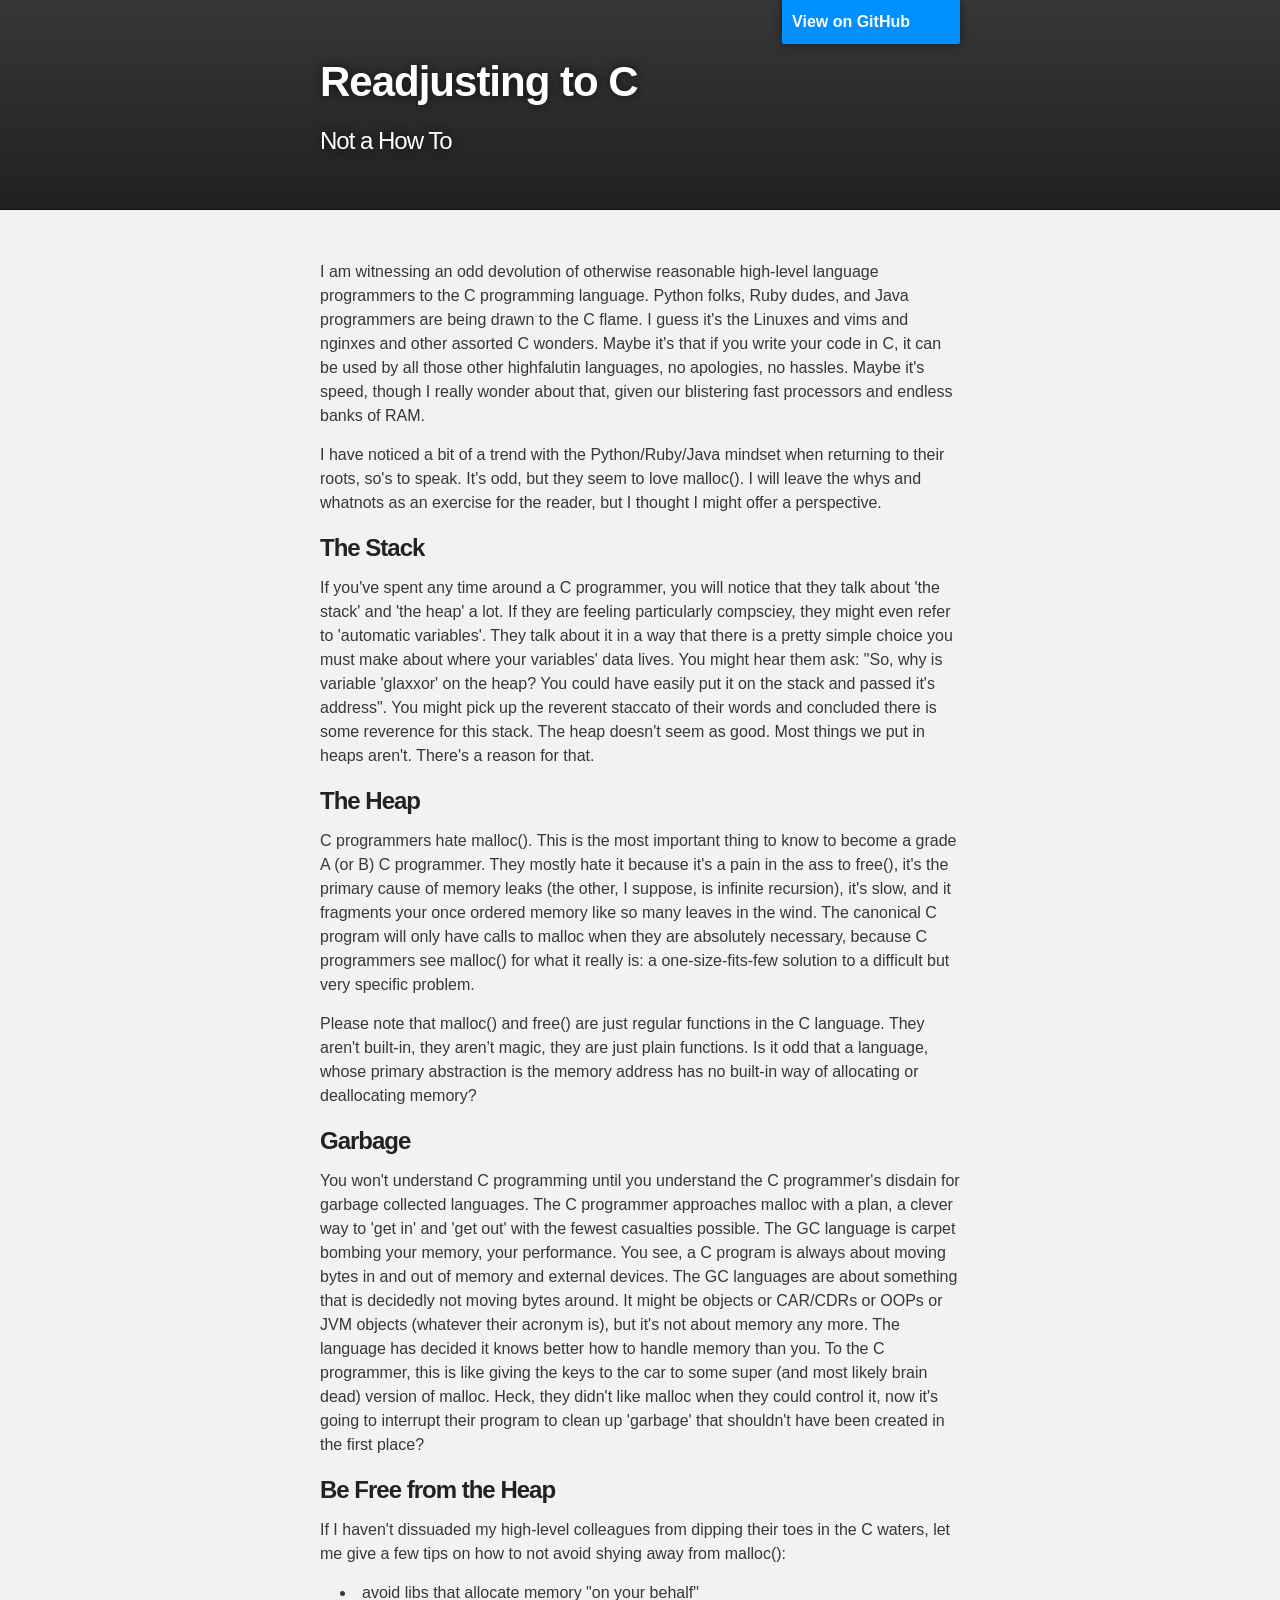
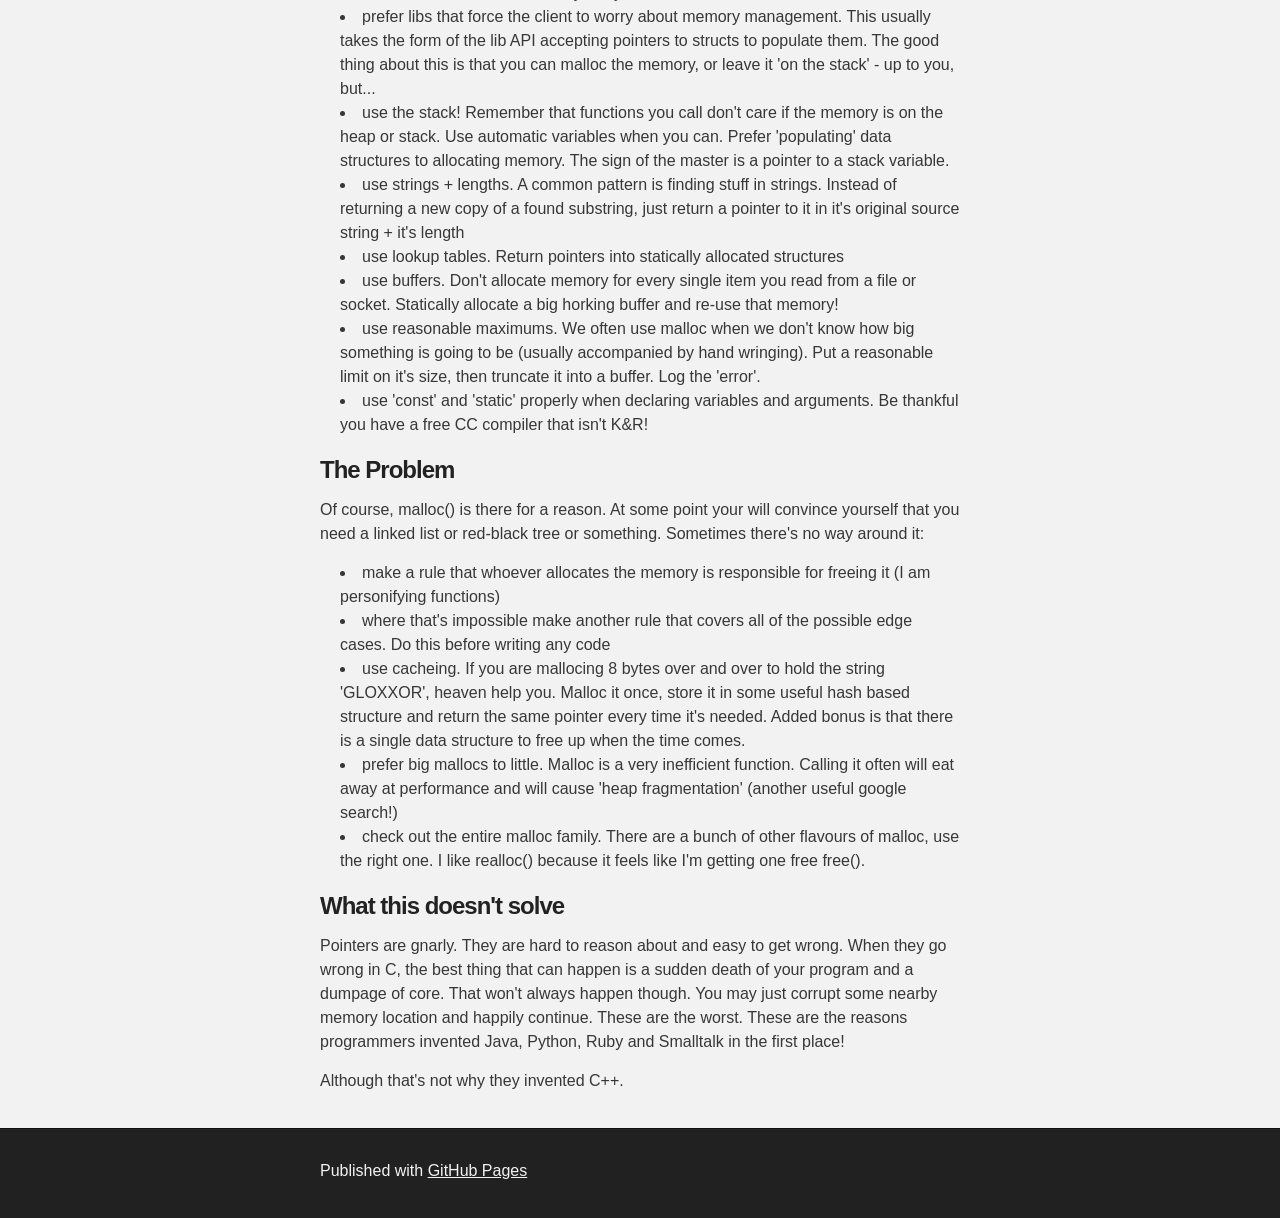
==== index.html @ c66a1465 "Replace master branch with page content via GitHub" ====
<!DOCTYPE html>
<html>

  <head>
    <meta charset='utf-8' />
    <meta http-equiv="X-UA-Compatible" content="chrome=1" />
    <meta name="description" content="Readjusting to C : Not a How To" />

    <link rel="stylesheet" type="text/css" media="screen" href="stylesheets/stylesheet.css">

    <title>Readjusting to C</title>
  </head>

  <body>

    <!-- HEADER -->
    <div id="header_wrap" class="outer">
        <header class="inner">
          <a id="forkme_banner" href="https://github.com/tspurway">View on GitHub</a>

          <h1 id="project_title">Readjusting to C</h1>
          <h2 id="project_tagline">Not a How To</h2>

        </header>
    </div>

    <!-- MAIN CONTENT -->
    <div id="main_content_wrap" class="outer">
      <section id="main_content" class="inner">
        <p>I am witnessing an odd devolution of otherwise reasonable high-level language programmers to the C programming language.  Python folks, Ruby dudes, and Java programmers are being drawn to the C flame.  I guess it's the Linuxes and vims and nginxes and other assorted C wonders.  Maybe it's that if you write your code in C, it can be used by all those other highfalutin languages, no apologies, no hassles. Maybe it's speed, though I really wonder about that, given our blistering fast processors and endless banks of RAM.</p>

<p>I have noticed a bit of a trend with the Python/Ruby/Java mindset when returning to their roots, so's to speak.  It's odd, but they seem to love malloc().  I will leave the whys and whatnots as an exercise for the reader, but I thought I might offer a perspective.</p>

<h3>
<a name="the-stack" class="anchor" href="#the-stack"><span class="octicon octicon-link"></span></a>The Stack</h3>

<p>If you've spent any time around a C programmer, you will notice that they talk about 'the stack' and 'the heap' a lot.  If they are feeling particularly compsciey, they might even refer to 'automatic variables'.  They talk about it in a way that there is a pretty simple choice you must make about where your variables' data lives.  You might hear them ask: "So, why is variable 'glaxxor' on the heap?  You could have easily put it on the stack and passed it's address".  You might pick up the reverent staccato of their words and concluded there is some reverence for this stack.  The heap doesn't seem as good.  Most things we put in heaps aren't.  There's a reason for that.</p>

<h3>
<a name="the-heap" class="anchor" href="#the-heap"><span class="octicon octicon-link"></span></a>The Heap</h3>

<p>C programmers hate malloc().  This is the most important thing to know to become a grade A (or B) C programmer.  They mostly hate it because it's a pain in the ass to free(), it's the primary cause of memory leaks (the other, I suppose, is infinite recursion), it's slow, and it fragments your once ordered memory like so many leaves in the wind.  The canonical C program will only have calls to malloc when they are absolutely necessary, because C programmers see malloc() for what it really is: a one-size-fits-few solution to a difficult but very specific problem.</p>

<p>Please note that malloc() and free() are just regular functions in the C language.  They aren't built-in, they aren't magic, they are just plain functions.  Is it odd that a language, whose primary abstraction is the memory address has no built-in way of allocating or deallocating memory? </p>

<h3>
<a name="garbage" class="anchor" href="#garbage"><span class="octicon octicon-link"></span></a>Garbage</h3>

<p>You won't understand C programming until you understand the C programmer's disdain for garbage collected languages.  The C programmer approaches malloc with a plan, a clever way to 'get in' and 'get out' with the fewest casualties possible.  The GC language is carpet bombing your memory, your performance.  You see, a C program is always about moving bytes in and out of memory and external devices.  The GC languages are about something that is decidedly not moving bytes around.  It might be objects or CAR/CDRs or OOPs or JVM objects (whatever their acronym is), but it's not about memory any more.  The language has decided it knows better how to handle memory than you.  To the C programmer, this is like giving the keys to the car to some super (and most likely brain dead) version of malloc.  Heck, they didn't like malloc when they could control it, now it's going to interrupt their program to clean up 'garbage' that shouldn't have been created in the first place?</p>

<h3>
<a name="be-free-from-the-heap" class="anchor" href="#be-free-from-the-heap"><span class="octicon octicon-link"></span></a>Be Free from the Heap</h3>

<p>If I haven't dissuaded my high-level colleagues from dipping their toes in the C waters, let me give a few tips on how to not avoid shying away from malloc():</p>

<ul>
<li>avoid libs that allocate memory "on your behalf"</li>
<li>prefer libs that force the client to worry about memory management.  This usually takes the form of the lib API accepting pointers to structs to populate them.  The good thing about this is that you can malloc the memory, or leave it 'on the stack' - up to you, but... </li>
<li>use the stack!  Remember that functions you call don't care if the memory is on the heap or stack.  Use automatic variables when you can.  Prefer 'populating' data structures to allocating memory.  The sign of the master is a pointer to a stack variable.</li>
<li>use strings + lengths.  A common pattern is finding stuff in strings.  Instead of returning a new copy of a found substring, just return a pointer to it in it's original source string + it's length</li>
<li>use lookup tables.  Return pointers into statically allocated structures</li>
<li>use buffers.  Don't allocate memory for every single item you read from a file or socket.  Statically allocate a big horking buffer and re-use that memory!</li>
<li>use reasonable maximums.  We often use malloc when we don't know how big something is going to be (usually accompanied by hand wringing).  Put a reasonable limit on it's size, then truncate it into a buffer.  Log the 'error'.</li>
<li>use 'const' and 'static' properly when declaring variables and arguments.  Be thankful you have a free CC compiler that isn't K&amp;R!</li>
</ul><h3>
<a name="the-problem" class="anchor" href="#the-problem"><span class="octicon octicon-link"></span></a>The Problem</h3>

<p>Of course, malloc() is there for a reason.  At some point your will convince yourself that you need a linked list or red-black tree or something.  Sometimes there's no way around it:</p>

<ul>
<li>make a rule that whoever allocates the memory is responsible for freeing it (I am personifying functions)</li>
<li>where that's impossible make another rule that covers all of the possible edge cases.  Do this before writing any code</li>
<li>use cacheing.  If you are mallocing 8 bytes over and over to hold the string 'GLOXXOR', heaven help you.  Malloc it once, store it in some useful hash based structure and return the same pointer every time it's needed.  Added bonus is that there is a single data structure to free up when the time comes.</li>
<li>prefer big mallocs to little.  Malloc is a very inefficient function.  Calling it often will eat away at performance and will cause 'heap fragmentation' (another useful google search!)</li>
<li>check out the entire malloc family.  There are a bunch of other flavours of malloc, use the right one.  I like realloc() because it feels like I'm getting one free free().</li>
</ul><h3>
<a name="what-this-doesnt-solve" class="anchor" href="#what-this-doesnt-solve"><span class="octicon octicon-link"></span></a>What this doesn't solve</h3>

<p>Pointers are gnarly.  They are hard to reason about and easy to get wrong.  When they go wrong in C, the best thing that can happen is a sudden death of your program and a dumpage of core.  That won't always happen though.  You may just corrupt some nearby memory location and happily continue.  These are the worst.  These are the reasons programmers invented Java, Python, Ruby and Smalltalk in the first place!  </p>

<p>Although that's not why they invented C++.</p>
      </section>
    </div>

    <!-- FOOTER  -->
    <div id="footer_wrap" class="outer">
      <footer class="inner">
        <p>Published with <a href="http://pages.github.com">GitHub Pages</a></p>
      </footer>
    </div>

    

  </body>
</html>
---- stylesheets/stylesheet.css ----
/*******************************************************************************
Slate Theme for GitHub Pages
by Jason Costello, @jsncostello
*******************************************************************************/

@import url(pygment_trac.css);

/*******************************************************************************
MeyerWeb Reset
*******************************************************************************/

html, body, div, span, applet, object, iframe,
h1, h2, h3, h4, h5, h6, p, blockquote, pre,
a, abbr, acronym, address, big, cite, code,
del, dfn, em, img, ins, kbd, q, s, samp,
small, strike, strong, sub, sup, tt, var,
b, u, i, center,
dl, dt, dd, ol, ul, li,
fieldset, form, label, legend,
table, caption, tbody, tfoot, thead, tr, th, td,
article, aside, canvas, details, embed,
figure, figcaption, footer, header, hgroup,
menu, nav, output, ruby, section, summary,
time, mark, audio, video {
  margin: 0;
  padding: 0;
  border: 0;
  font: inherit;
  vertical-align: baseline;
}

/* HTML5 display-role reset for older browsers */
article, aside, details, figcaption, figure,
footer, header, hgroup, menu, nav, section {
  display: block;
}

ol, ul {
  list-style: none;
}

blockquote, q {
}

table {
  border-collapse: collapse;
  border-spacing: 0;
}

/*******************************************************************************
Theme Styles
*******************************************************************************/

body {
  box-sizing: border-box;
  color:#373737;
  background: #212121;
  font-size: 16px;
  font-family: 'Myriad Pro', Calibri, Helvetica, Arial, sans-serif;
  line-height: 1.5;
  -webkit-font-smoothing: antialiased;
}

h1, h2, h3, h4, h5, h6 {
  margin: 10px 0;
  font-weight: 700;
  color:#222222;
  font-family: 'Lucida Grande', 'Calibri', Helvetica, Arial, sans-serif;
  letter-spacing: -1px;
}

h1 {
  font-size: 36px;
  font-weight: 700;
}

h2 {
  padding-bottom: 10px;
  font-size: 32px;
  background: url('../images/bg_hr.png') repeat-x bottom;
}

h3 {
  font-size: 24px;
}

h4 {
  font-size: 21px;
}

h5 {
  font-size: 18px;
}

h6 {
  font-size: 16px;
}

p {
  margin: 10px 0 15px 0;
}

footer p {
  color: #f2f2f2;
}

a {
  text-decoration: none;
  color: #007edf;
  text-shadow: none;

  transition: color 0.5s ease;
  transition: text-shadow 0.5s ease;
  -webkit-transition: color 0.5s ease;
  -webkit-transition: text-shadow 0.5s ease;
  -moz-transition: color 0.5s ease;
  -moz-transition: text-shadow 0.5s ease;
  -o-transition: color 0.5s ease;
  -o-transition: text-shadow 0.5s ease;
  -ms-transition: color 0.5s ease;
  -ms-transition: text-shadow 0.5s ease;
}

a:hover, a:focus {text-decoration: underline;}

footer a {
  color: #F2F2F2;
  text-decoration: underline;
}

em {
  font-style: italic;
}

strong {
  font-weight: bold;
}

img {
  position: relative;
  margin: 0 auto;
  max-width: 739px;
  padding: 5px;
  margin: 10px 0 10px 0;
  border: 1px solid #ebebeb;

  box-shadow: 0 0 5px #ebebeb;
  -webkit-box-shadow: 0 0 5px #ebebeb;
  -moz-box-shadow: 0 0 5px #ebebeb;
  -o-box-shadow: 0 0 5px #ebebeb;
  -ms-box-shadow: 0 0 5px #ebebeb;
}

pre, code {
  width: 100%;
  color: #222;
  background-color: #fff;

  font-family: Monaco, "Bitstream Vera Sans Mono", "Lucida Console", Terminal, monospace;
  font-size: 14px;

  border-radius: 2px;
  -moz-border-radius: 2px;
  -webkit-border-radius: 2px;



}

pre {
  width: 100%;
  padding: 10px;
  box-shadow: 0 0 10px rgba(0,0,0,.1);
  overflow: auto;
}

code {
  padding: 3px;
  margin: 0 3px;
  box-shadow: 0 0 10px rgba(0,0,0,.1);
}

pre code {
  display: block;
  box-shadow: none;
}

blockquote {
  color: #666;
  margin-bottom: 20px;
  padding: 0 0 0 20px;
  border-left: 3px solid #bbb;
}

ul, ol, dl {
  margin-bottom: 15px
}

ul li {
  list-style: inside;
  padding-left: 20px;
}

ol li {
  list-style: decimal inside;
  padding-left: 20px;
}

dl dt {
  font-weight: bold;
}

dl dd {
  padding-left: 20px;
  font-style: italic;
}

dl p {
  padding-left: 20px;
  font-style: italic;
}

hr {
  height: 1px;
  margin-bottom: 5px;
  border: none;
  background: url('../images/bg_hr.png') repeat-x center;
}

table {
  border: 1px solid #373737;
  margin-bottom: 20px;
  text-align: left;
 }

th {
  font-family: 'Lucida Grande', 'Helvetica Neue', Helvetica, Arial, sans-serif;
  padding: 10px;
  background: #373737;
  color: #fff;
 }

td {
  padding: 10px;
  border: 1px solid #373737;
 }

form {
  background: #f2f2f2;
  padding: 20px;
}

/*******************************************************************************
Full-Width Styles
*******************************************************************************/

.outer {
  width: 100%;
}

.inner {
  position: relative;
  max-width: 640px;
  padding: 20px 10px;
  margin: 0 auto;
}

#forkme_banner {
  display: block;
  position: absolute;
  top:0;
  right: 10px;
  z-index: 10;
  padding: 10px 50px 10px 10px;
  color: #fff;
  background: url('../images/blacktocat.png') #0090ff no-repeat 95% 50%;
  font-weight: 700;
  box-shadow: 0 0 10px rgba(0,0,0,.5);
  border-bottom-left-radius: 2px;
  border-bottom-right-radius: 2px;
}

#header_wrap {
  background: #212121;
  background: -moz-linear-gradient(top, #373737, #212121);
  background: -webkit-linear-gradient(top, #373737, #212121);
  background: -ms-linear-gradient(top, #373737, #212121);
  background: -o-linear-gradient(top, #373737, #212121);
  background: linear-gradient(top, #373737, #212121);
}

#header_wrap .inner {
  padding: 50px 10px 30px 10px;
}

#project_title {
  margin: 0;
  color: #fff;
  font-size: 42px;
  font-weight: 700;
  text-shadow: #111 0px 0px 10px;
}

#project_tagline {
  color: #fff;
  font-size: 24px;
  font-weight: 300;
  background: none;
  text-shadow: #111 0px 0px 10px;
}

#downloads {
  position: absolute;
  width: 210px;
  z-index: 10;
  bottom: -40px;
  right: 0;
  height: 70px;
  background: url('../images/icon_download.png') no-repeat 0% 90%;
}

.zip_download_link {
  display: block;
  float: right;
  width: 90px;
  height:70px;
  text-indent: -5000px;
  overflow: hidden;
  background: url(../images/sprite_download.png) no-repeat bottom left;
}

.tar_download_link {
  display: block;
  float: right;
  width: 90px;
  height:70px;
  text-indent: -5000px;
  overflow: hidden;
  background: url(../images/sprite_download.png) no-repeat bottom right;
  margin-left: 10px;
}

.zip_download_link:hover {
  background: url(../images/sprite_download.png) no-repeat top left;
}

.tar_download_link:hover {
  background: url(../images/sprite_download.png) no-repeat top right;
}

#main_content_wrap {
  background: #f2f2f2;
  border-top: 1px solid #111;
  border-bottom: 1px solid #111;
}

#main_content {
  padding-top: 40px;
}

#footer_wrap {
  background: #212121;
}



/*******************************************************************************
Small Device Styles
*******************************************************************************/

@media screen and (max-width: 480px) {
  body {
    font-size:14px;
  }

  #downloads {
    display: none;
  }

  .inner {
    min-width: 320px;
    max-width: 480px;
  }

  #project_title {
  font-size: 32px;
  }

  h1 {
    font-size: 28px;
  }

  h2 {
    font-size: 24px;
  }

  h3 {
    font-size: 21px;
  }

  h4 {
    font-size: 18px;
  }

  h5 {
    font-size: 14px;
  }

  h6 {
    font-size: 12px;
  }

  code, pre {
    min-width: 320px;
    max-width: 480px;
    font-size: 11px;
  }

}
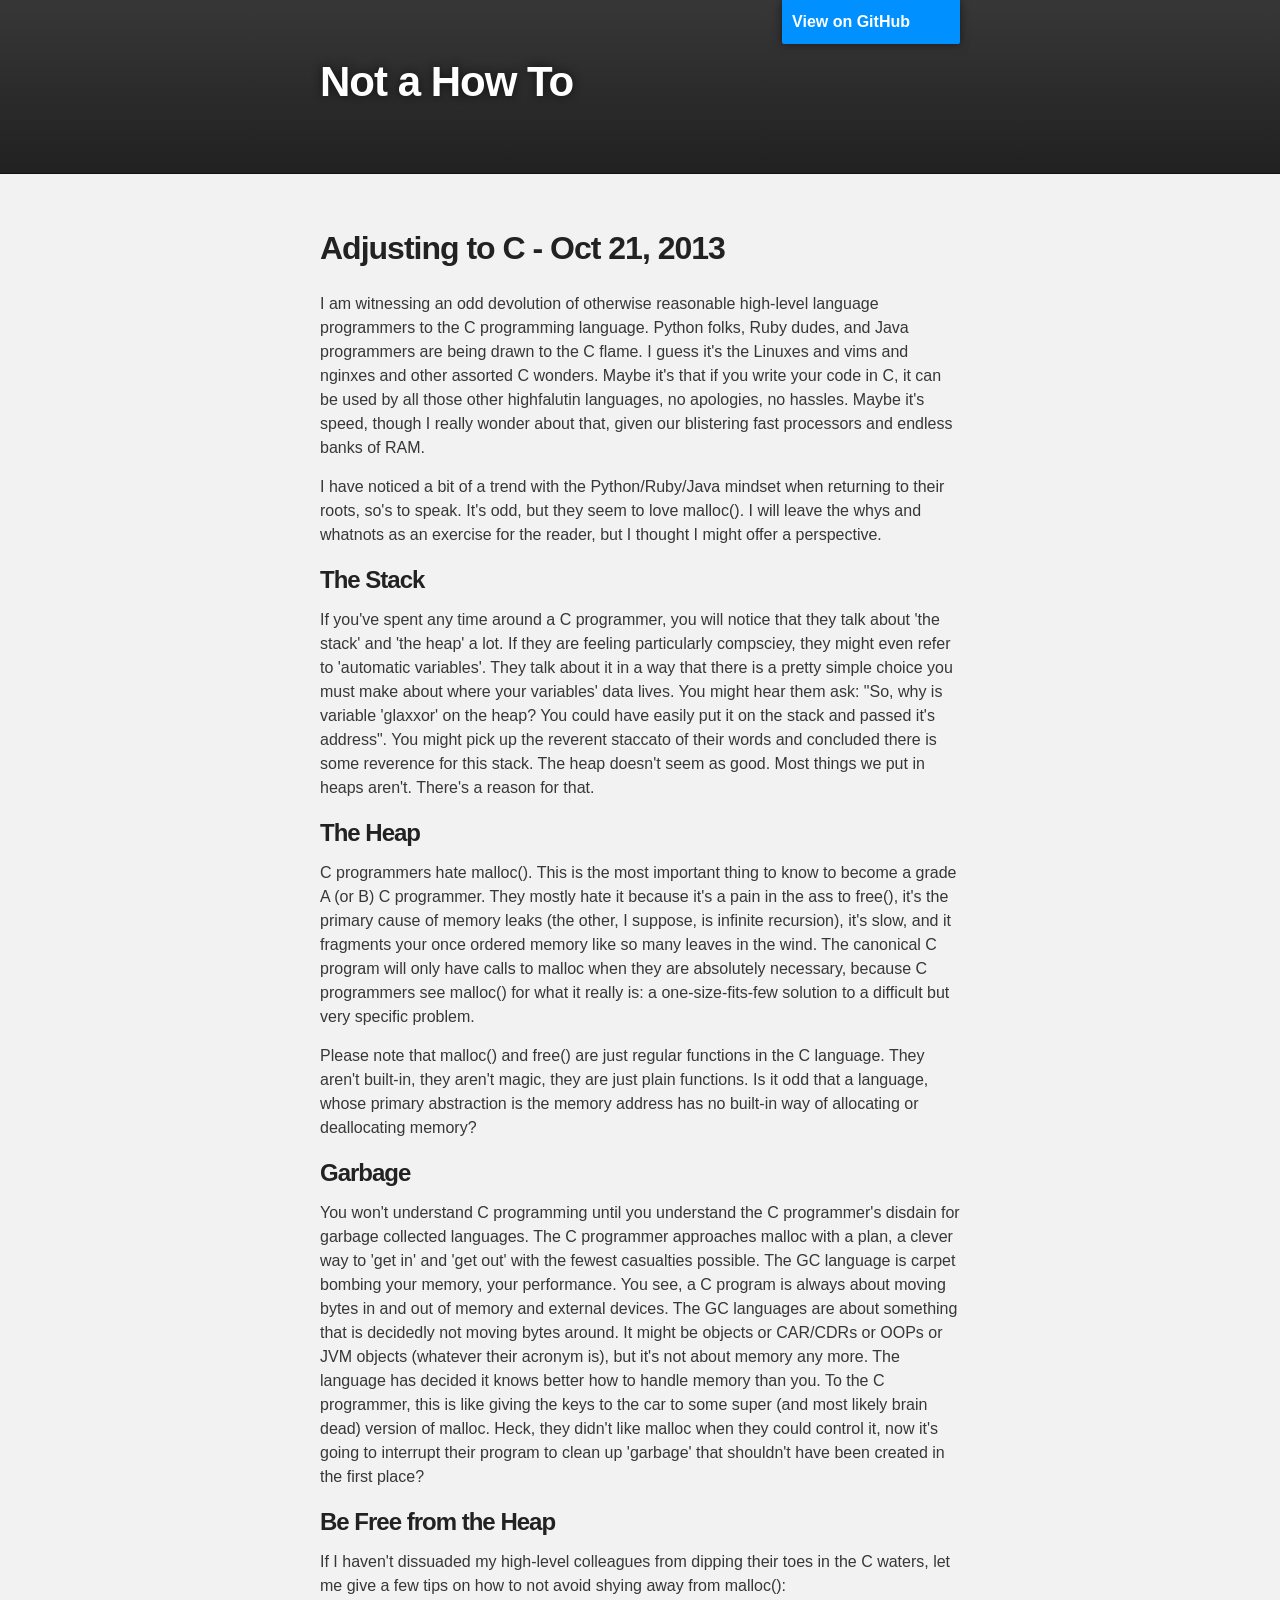
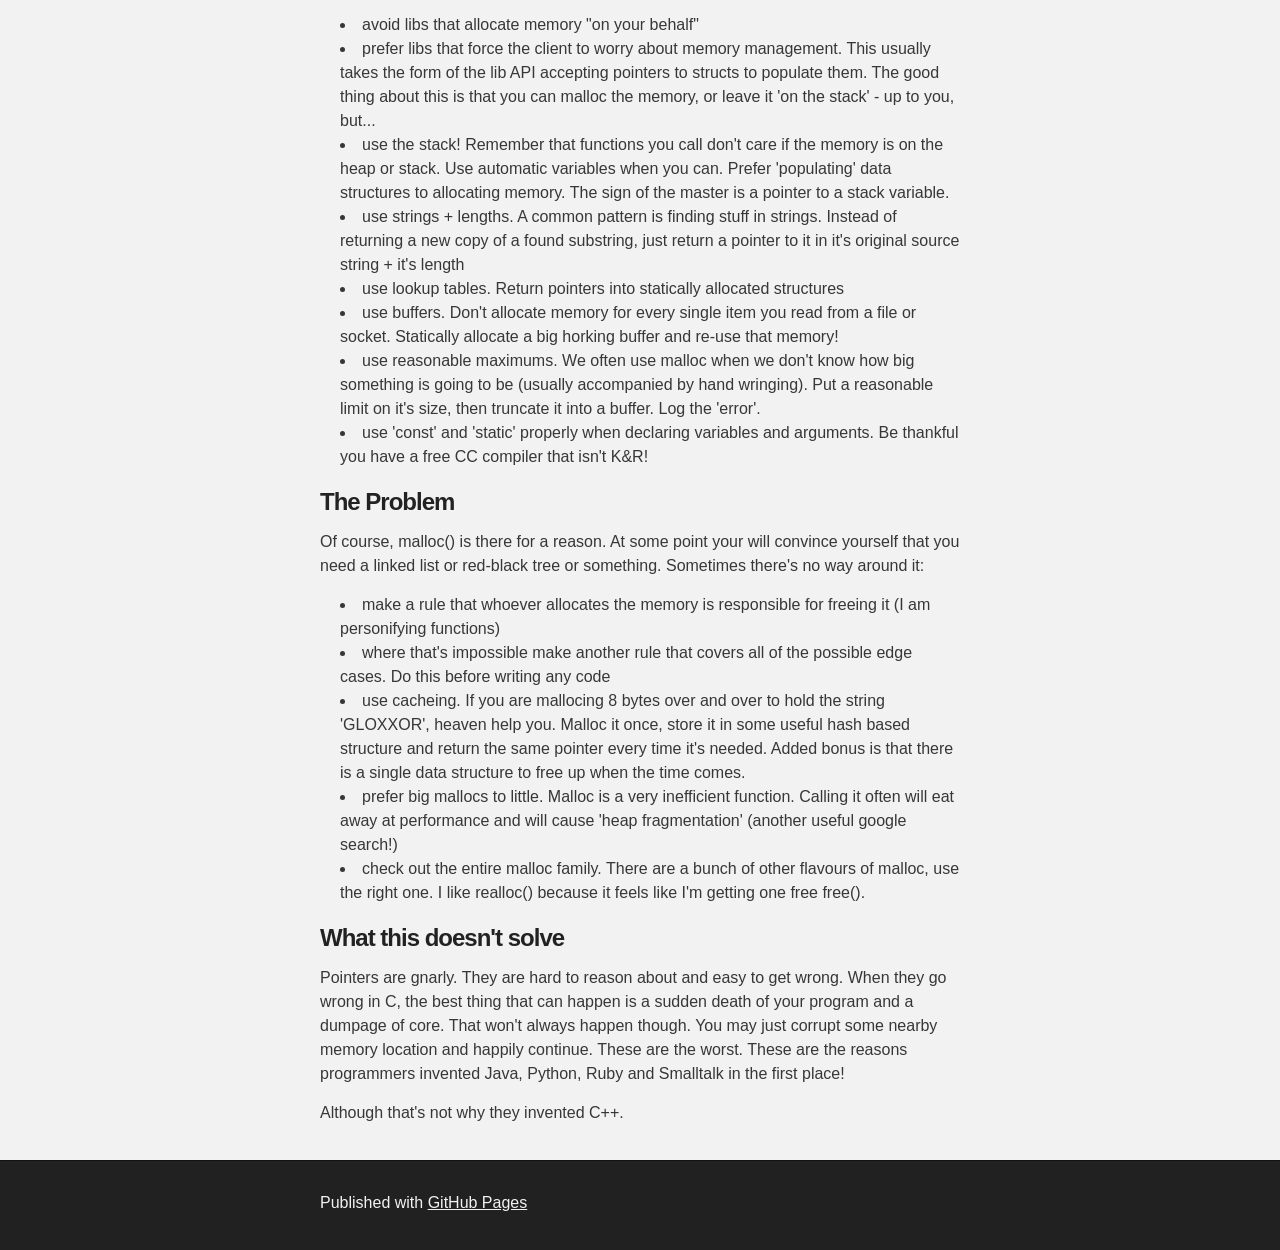
==== commit 972fd339: "Replace master branch with page content via GitHub" ====
--- a/index.html
+++ b/index.html
@@ -4,11 +4,11 @@
   <head>
     <meta charset='utf-8' />
     <meta http-equiv="X-UA-Compatible" content="chrome=1" />
-    <meta name="description" content="Readjusting to C : Not a How To" />
+    <meta name="description" content="Not a How To : " />
 
     <link rel="stylesheet" type="text/css" media="screen" href="stylesheets/stylesheet.css">
 
-    <title>Readjusting to C</title>
+    <title>Not a How To</title>
   </head>
 
   <body>
@@ -18,8 +18,8 @@
         <header class="inner">
           <a id="forkme_banner" href="https://github.com/tspurway">View on GitHub</a>
 
-          <h1 id="project_title">Readjusting to C</h1>
-          <h2 id="project_tagline">Not a How To</h2>
+          <h1 id="project_title">Not a How To</h1>
+          <h2 id="project_tagline"></h2>
 
         </header>
     </div>
@@ -27,7 +27,10 @@
     <!-- MAIN CONTENT -->
     <div id="main_content_wrap" class="outer">
       <section id="main_content" class="inner">
-        <p>I am witnessing an odd devolution of otherwise reasonable high-level language programmers to the C programming language.  Python folks, Ruby dudes, and Java programmers are being drawn to the C flame.  I guess it's the Linuxes and vims and nginxes and other assorted C wonders.  Maybe it's that if you write your code in C, it can be used by all those other highfalutin languages, no apologies, no hassles. Maybe it's speed, though I really wonder about that, given our blistering fast processors and endless banks of RAM.</p>
+        <h2>
+<a name="adjusting-to-c----oct-21-2013" class="anchor" href="#adjusting-to-c----oct-21-2013"><span class="octicon octicon-link"></span></a>Adjusting to C  - Oct 21, 2013</h2>
+
+<p>I am witnessing an odd devolution of otherwise reasonable high-level language programmers to the C programming language.  Python folks, Ruby dudes, and Java programmers are being drawn to the C flame.  I guess it's the Linuxes and vims and nginxes and other assorted C wonders.  Maybe it's that if you write your code in C, it can be used by all those other highfalutin languages, no apologies, no hassles. Maybe it's speed, though I really wonder about that, given our blistering fast processors and endless banks of RAM.</p>
 
 <p>I have noticed a bit of a trend with the Python/Ruby/Java mindset when returning to their roots, so's to speak.  It's odd, but they seem to love malloc().  I will leave the whys and whatnots as an exercise for the reader, but I thought I might offer a perspective.</p>
 
@@ -89,7 +92,17 @@
       </footer>
     </div>
 
-    
+              <script type="text/javascript">
+            var gaJsHost = (("https:" == document.location.protocol) ? "https://ssl." : "http://www.");
+            document.write(unescape("%3Cscript src='" + gaJsHost + "google-analytics.com/ga.js' type='text/javascript'%3E%3C/script%3E"));
+          </script>
+          <script type="text/javascript">
+            try {
+              var pageTracker = _gat._getTracker("UA-45060728-1");
+            pageTracker._trackPageview();
+            } catch(err) {}
+          </script>
+
 
   </body>
 </html>
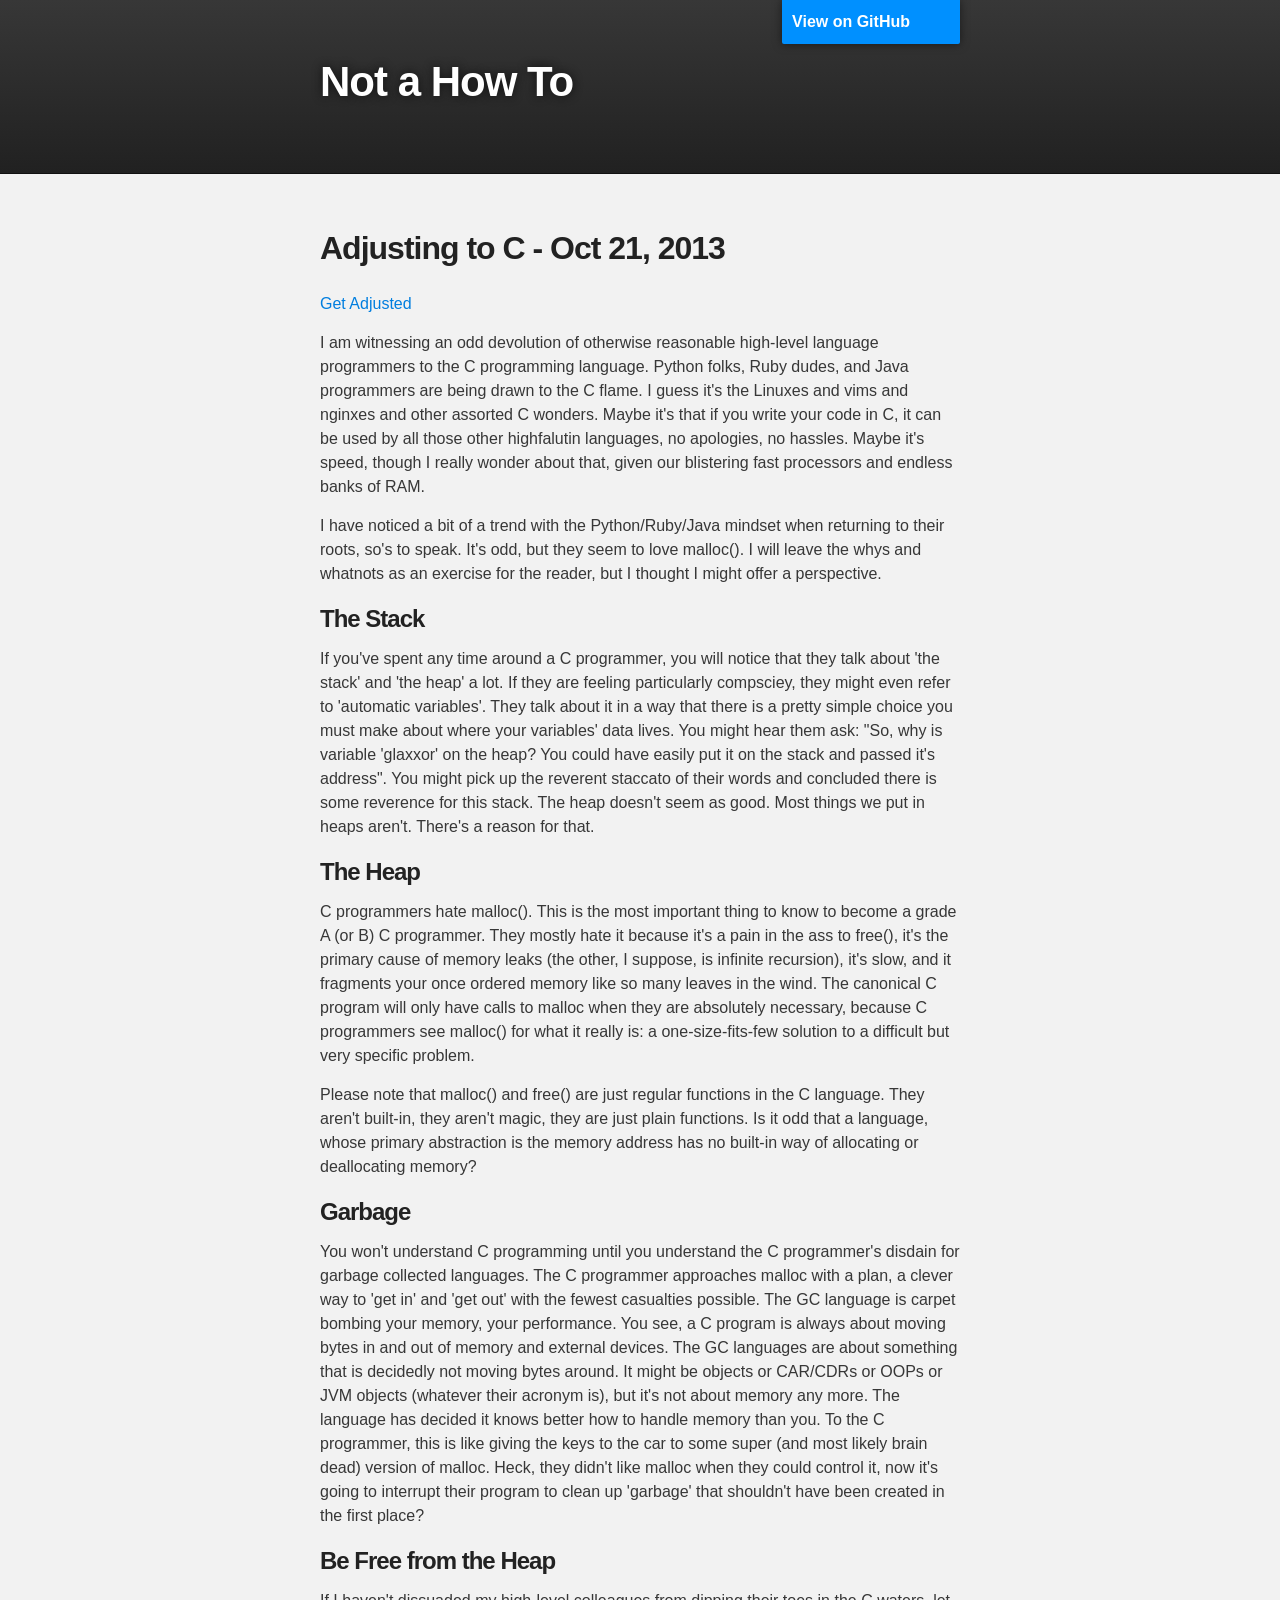
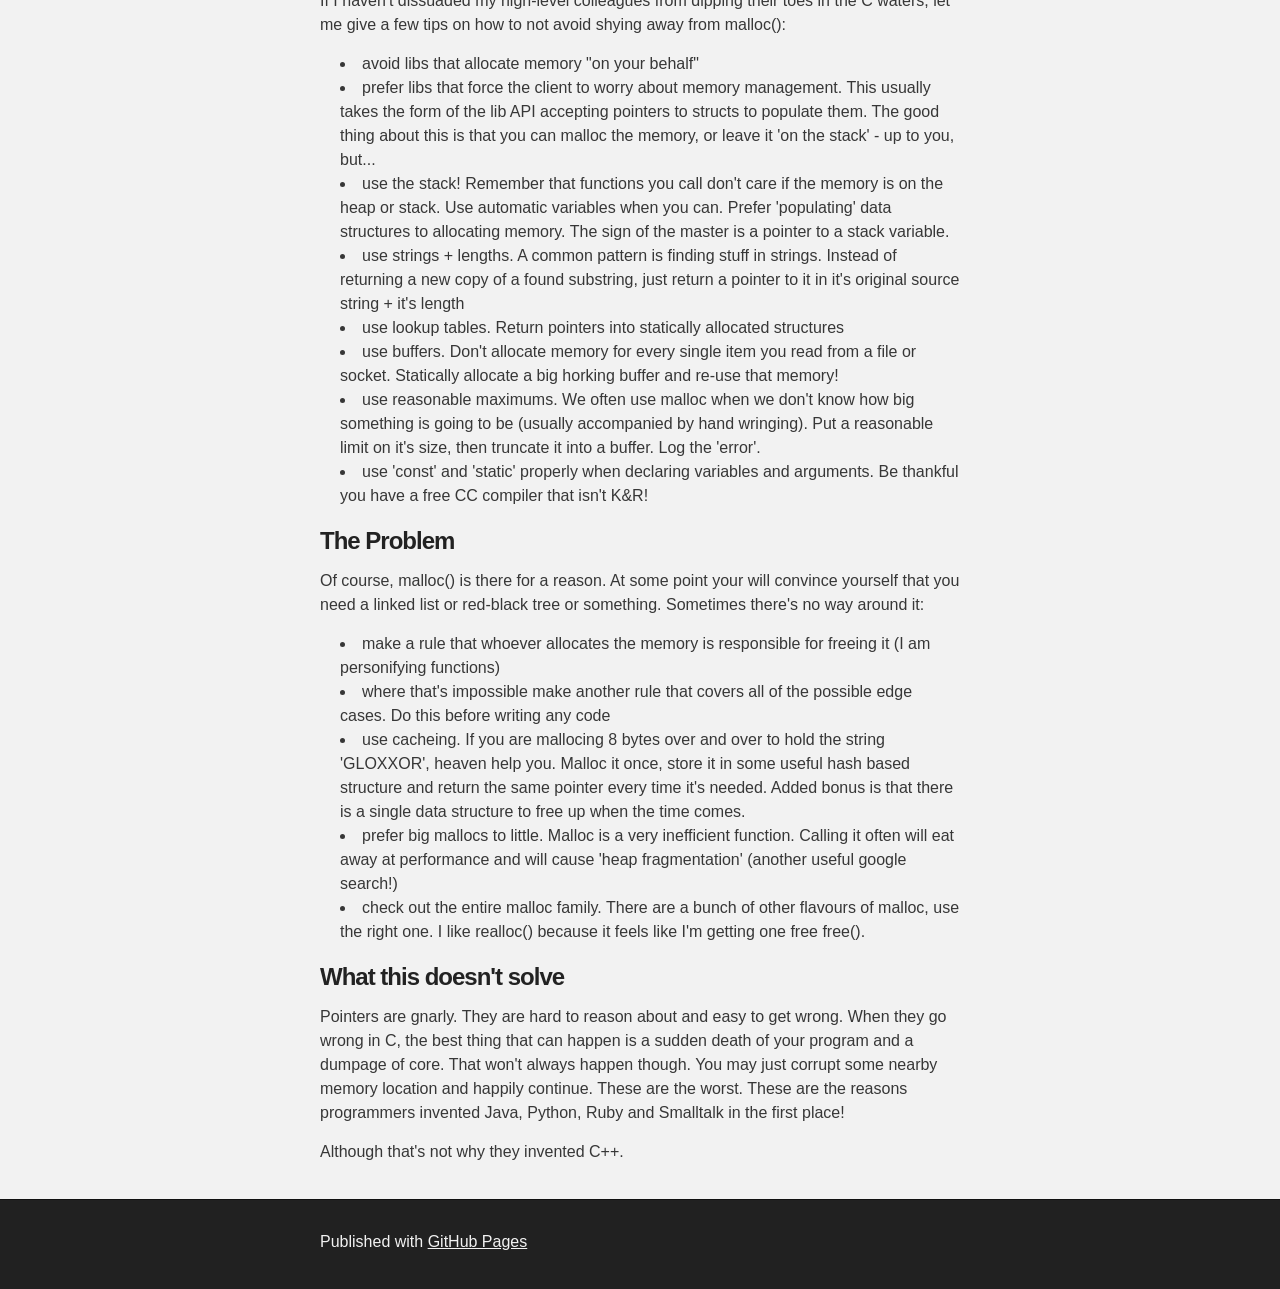
==== commit f2cde3ac: "Replace master branch with page content via GitHub" ====
--- a/index.html
+++ b/index.html
@@ -29,6 +29,8 @@
       <section id="main_content" class="inner">
         <h2>
 <a name="adjusting-to-c----oct-21-2013" class="anchor" href="#adjusting-to-c----oct-21-2013"><span class="octicon octicon-link"></span></a>Adjusting to C  - Oct 21, 2013</h2>
+
+<p><a href="tspurway.github.io/adjusting_to_c.html">Get Adjusted</a></p>
 
 <p>I am witnessing an odd devolution of otherwise reasonable high-level language programmers to the C programming language.  Python folks, Ruby dudes, and Java programmers are being drawn to the C flame.  I guess it's the Linuxes and vims and nginxes and other assorted C wonders.  Maybe it's that if you write your code in C, it can be used by all those other highfalutin languages, no apologies, no hassles. Maybe it's speed, though I really wonder about that, given our blistering fast processors and endless banks of RAM.</p>
 
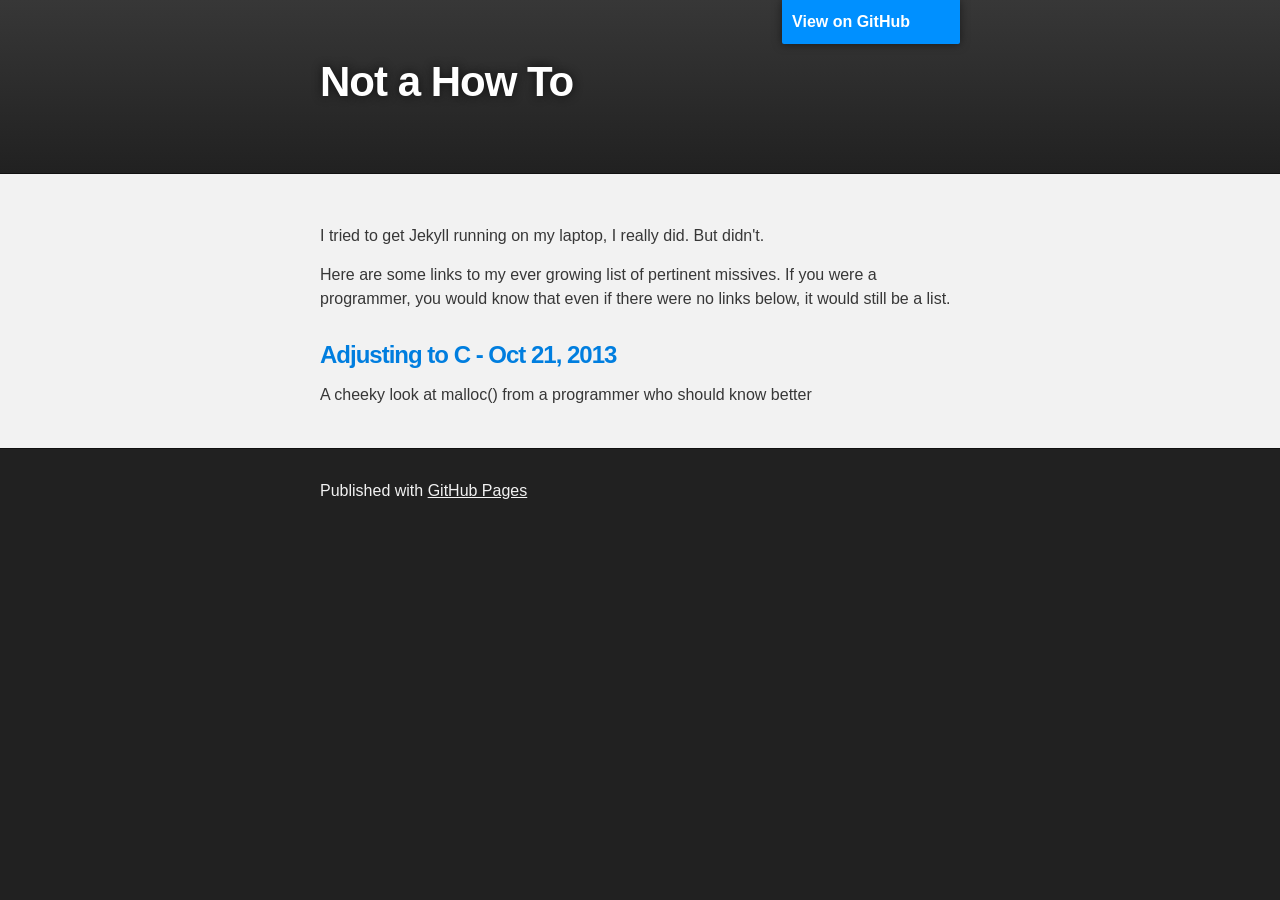
==== commit bbea0d05: "Replace master branch with page content via GitHub" ====
--- a/index.html
+++ b/index.html
@@ -27,63 +27,17 @@
     <!-- MAIN CONTENT -->
     <div id="main_content_wrap" class="outer">
       <section id="main_content" class="inner">
-        <h2>
-<a name="adjusting-to-c----oct-21-2013" class="anchor" href="#adjusting-to-c----oct-21-2013"><span class="octicon octicon-link"></span></a>Adjusting to C  - Oct 21, 2013</h2>
+        <p>I tried to get Jekyll running on my laptop, I really did.  But didn't.</p>
 
-<p><a href="tspurway.github.io/adjusting_to_c.html">Get Adjusted</a></p>
+<p>Here are some links to my ever growing list of pertinent missives.  If you were a programmer, you would know that even if there were no links below, it would still be a list.</p>
 
-<p>I am witnessing an odd devolution of otherwise reasonable high-level language programmers to the C programming language.  Python folks, Ruby dudes, and Java programmers are being drawn to the C flame.  I guess it's the Linuxes and vims and nginxes and other assorted C wonders.  Maybe it's that if you write your code in C, it can be used by all those other highfalutin languages, no apologies, no hassles. Maybe it's speed, though I really wonder about that, given our blistering fast processors and endless banks of RAM.</p>
+<hr><h3>
+<a name="adjusting-to-c----oct-21-2013" class="anchor" href="#adjusting-to-c----oct-21-2013"><span class="octicon octicon-link"></span></a><a href="http://tspurway.github.io/adjusting_to_c.html">Adjusting to C  - Oct 21, 2013</a>
+</h3>
 
-<p>I have noticed a bit of a trend with the Python/Ruby/Java mindset when returning to their roots, so's to speak.  It's odd, but they seem to love malloc().  I will leave the whys and whatnots as an exercise for the reader, but I thought I might offer a perspective.</p>
+<p>A cheeky look at malloc() from a programmer who should know better</p>
 
-<h3>
-<a name="the-stack" class="anchor" href="#the-stack"><span class="octicon octicon-link"></span></a>The Stack</h3>
-
-<p>If you've spent any time around a C programmer, you will notice that they talk about 'the stack' and 'the heap' a lot.  If they are feeling particularly compsciey, they might even refer to 'automatic variables'.  They talk about it in a way that there is a pretty simple choice you must make about where your variables' data lives.  You might hear them ask: "So, why is variable 'glaxxor' on the heap?  You could have easily put it on the stack and passed it's address".  You might pick up the reverent staccato of their words and concluded there is some reverence for this stack.  The heap doesn't seem as good.  Most things we put in heaps aren't.  There's a reason for that.</p>
-
-<h3>
-<a name="the-heap" class="anchor" href="#the-heap"><span class="octicon octicon-link"></span></a>The Heap</h3>
-
-<p>C programmers hate malloc().  This is the most important thing to know to become a grade A (or B) C programmer.  They mostly hate it because it's a pain in the ass to free(), it's the primary cause of memory leaks (the other, I suppose, is infinite recursion), it's slow, and it fragments your once ordered memory like so many leaves in the wind.  The canonical C program will only have calls to malloc when they are absolutely necessary, because C programmers see malloc() for what it really is: a one-size-fits-few solution to a difficult but very specific problem.</p>
-
-<p>Please note that malloc() and free() are just regular functions in the C language.  They aren't built-in, they aren't magic, they are just plain functions.  Is it odd that a language, whose primary abstraction is the memory address has no built-in way of allocating or deallocating memory? </p>
-
-<h3>
-<a name="garbage" class="anchor" href="#garbage"><span class="octicon octicon-link"></span></a>Garbage</h3>
-
-<p>You won't understand C programming until you understand the C programmer's disdain for garbage collected languages.  The C programmer approaches malloc with a plan, a clever way to 'get in' and 'get out' with the fewest casualties possible.  The GC language is carpet bombing your memory, your performance.  You see, a C program is always about moving bytes in and out of memory and external devices.  The GC languages are about something that is decidedly not moving bytes around.  It might be objects or CAR/CDRs or OOPs or JVM objects (whatever their acronym is), but it's not about memory any more.  The language has decided it knows better how to handle memory than you.  To the C programmer, this is like giving the keys to the car to some super (and most likely brain dead) version of malloc.  Heck, they didn't like malloc when they could control it, now it's going to interrupt their program to clean up 'garbage' that shouldn't have been created in the first place?</p>
-
-<h3>
-<a name="be-free-from-the-heap" class="anchor" href="#be-free-from-the-heap"><span class="octicon octicon-link"></span></a>Be Free from the Heap</h3>
-
-<p>If I haven't dissuaded my high-level colleagues from dipping their toes in the C waters, let me give a few tips on how to not avoid shying away from malloc():</p>
-
-<ul>
-<li>avoid libs that allocate memory "on your behalf"</li>
-<li>prefer libs that force the client to worry about memory management.  This usually takes the form of the lib API accepting pointers to structs to populate them.  The good thing about this is that you can malloc the memory, or leave it 'on the stack' - up to you, but... </li>
-<li>use the stack!  Remember that functions you call don't care if the memory is on the heap or stack.  Use automatic variables when you can.  Prefer 'populating' data structures to allocating memory.  The sign of the master is a pointer to a stack variable.</li>
-<li>use strings + lengths.  A common pattern is finding stuff in strings.  Instead of returning a new copy of a found substring, just return a pointer to it in it's original source string + it's length</li>
-<li>use lookup tables.  Return pointers into statically allocated structures</li>
-<li>use buffers.  Don't allocate memory for every single item you read from a file or socket.  Statically allocate a big horking buffer and re-use that memory!</li>
-<li>use reasonable maximums.  We often use malloc when we don't know how big something is going to be (usually accompanied by hand wringing).  Put a reasonable limit on it's size, then truncate it into a buffer.  Log the 'error'.</li>
-<li>use 'const' and 'static' properly when declaring variables and arguments.  Be thankful you have a free CC compiler that isn't K&amp;R!</li>
-</ul><h3>
-<a name="the-problem" class="anchor" href="#the-problem"><span class="octicon octicon-link"></span></a>The Problem</h3>
-
-<p>Of course, malloc() is there for a reason.  At some point your will convince yourself that you need a linked list or red-black tree or something.  Sometimes there's no way around it:</p>
-
-<ul>
-<li>make a rule that whoever allocates the memory is responsible for freeing it (I am personifying functions)</li>
-<li>where that's impossible make another rule that covers all of the possible edge cases.  Do this before writing any code</li>
-<li>use cacheing.  If you are mallocing 8 bytes over and over to hold the string 'GLOXXOR', heaven help you.  Malloc it once, store it in some useful hash based structure and return the same pointer every time it's needed.  Added bonus is that there is a single data structure to free up when the time comes.</li>
-<li>prefer big mallocs to little.  Malloc is a very inefficient function.  Calling it often will eat away at performance and will cause 'heap fragmentation' (another useful google search!)</li>
-<li>check out the entire malloc family.  There are a bunch of other flavours of malloc, use the right one.  I like realloc() because it feels like I'm getting one free free().</li>
-</ul><h3>
-<a name="what-this-doesnt-solve" class="anchor" href="#what-this-doesnt-solve"><span class="octicon octicon-link"></span></a>What this doesn't solve</h3>
-
-<p>Pointers are gnarly.  They are hard to reason about and easy to get wrong.  When they go wrong in C, the best thing that can happen is a sudden death of your program and a dumpage of core.  That won't always happen though.  You may just corrupt some nearby memory location and happily continue.  These are the worst.  These are the reasons programmers invented Java, Python, Ruby and Smalltalk in the first place!  </p>
-
-<p>Although that's not why they invented C++.</p>
+<hr>
       </section>
     </div>
 
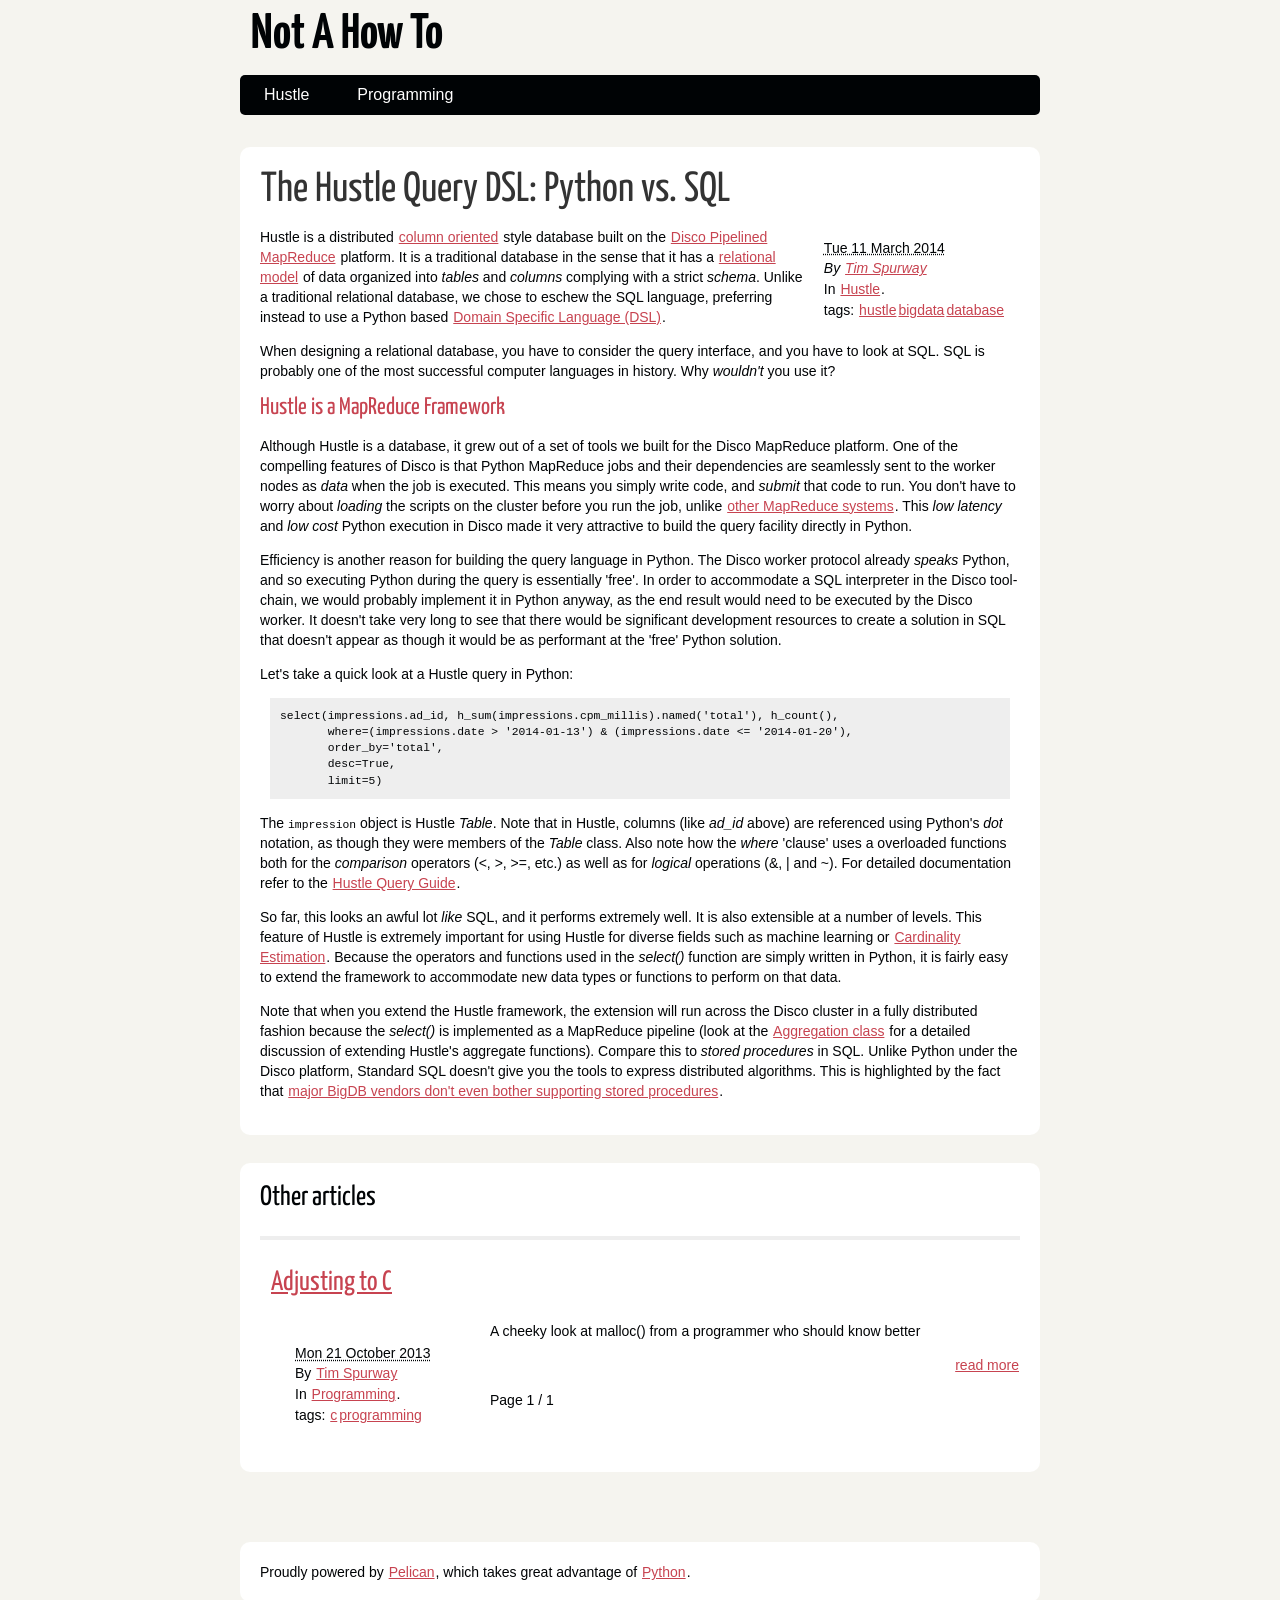
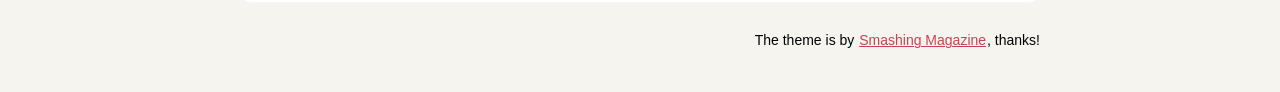
==== commit 98fe791a: "adding new pelican based blog..." ====
--- a/index.html
+++ b/index.html
@@ -1,64 +1,126 @@
 <!DOCTYPE html>
-<html>
+<html lang="en">
+<head>
+        <meta charset="utf-8" />
+        <title>Not A How To</title>
+        <link rel="stylesheet" href="/theme/css/main.css" />
 
-  <head>
-    <meta charset='utf-8' />
-    <meta http-equiv="X-UA-Compatible" content="chrome=1" />
-    <meta name="description" content="Not a How To : " />
+        <!--[if IE]>
+            <script src="http://html5shiv.googlecode.com/svn/trunk/html5.js"></script>
+        <![endif]-->
+</head>
 
-    <link rel="stylesheet" type="text/css" media="screen" href="stylesheets/stylesheet.css">
+<body id="index" class="home">
+        <header id="banner" class="body">
+                <h1><a href="/">Not A How To </a></h1>
+                <nav><ul>
+                    <li><a href="/category/hustle.html">Hustle</a></li>
+                    <li><a href="/category/programming.html">Programming</a></li>
+                </ul></nav>
+        </header><!-- /#banner -->
 
-    <title>Not a How To</title>
-  </head>
+            <aside id="featured" class="body">
+                <article>
+                    <h1 class="entry-title"><a href="/the-hustle-query-dsl-python-vs-sql.html">The Hustle Query DSL: Python vs. SQL</a></h1>
+<footer class="post-info">
+        <abbr class="published" title="2014-03-11T00:00:00">
+                Tue 11 March 2014
+        </abbr>
 
-  <body>
+        <address class="vcard author">
+                By <a class="url fn" href="/author/tim-spurway.html">Tim Spurway</a>
+        </address>
+<p>In <a href="/category/hustle.html">Hustle</a>. </p>
+<p>tags: <a href="/tag/hustle.html">hustle</a><a href="/tag/bigdata.html">bigdata</a><a href="/tag/database.html">database</a></p>
+</footer><!-- /.post-info --><p>Hustle is a distributed <a class="reference external" href="http://en.wikipedia.org/wiki/Column-oriented_DBMS">column oriented</a> style database built on
+the <a class="reference external" href="http://discoproject.org">Disco Pipelined MapReduce</a> platform.  It is a traditional database in the sense
+that it has a <a class="reference external" href="http://en.wikipedia.org/wiki/Relational_model">relational model</a> of data organized into
+<em>tables</em> and <em>columns</em> complying with a strict <em>schema</em>.  Unlike a traditional relational database, we chose to
+eschew the SQL language, preferring instead to use a Python based
+<a class="reference external" href="http://en.wikipedia.org/wiki/Domain-specific_language">Domain Specific Language (DSL)</a>.</p>
+<p>When designing a relational database, you have to consider the query interface, and you have to look at SQL.  SQL is
+probably one of the most successful computer languages in history.  Why <em>wouldn't</em> you use it?</p>
+<div class="section" id="hustle-is-a-mapreduce-framework">
+<h2>Hustle is a MapReduce Framework</h2>
+<p>Although Hustle is a database, it grew out of a set of tools we built for the Disco MapReduce platform.  One of the
+compelling features of Disco is that Python MapReduce jobs and their dependencies are seamlessly sent to the
+worker nodes as <em>data</em> when the job is executed.  This means you simply write code, and <em>submit</em> that code to run.
+You don't have to worry about <em>loading</em> the scripts on the cluster before you run the job, unlike
+<a class="reference external" href="https://hadoop.apache.org/docs/r2.2.0/api/org/apache/hadoop/filecache/DistributedCache.html">other MapReduce systems</a>.
+This <em>low latency</em> and <em>low cost</em> Python execution in Disco made it very attractive to build the query facility
+directly in Python.</p>
+<p>Efficiency is another reason for building the query language in Python.  The Disco worker protocol already <em>speaks</em>
+Python, and so executing Python during the query is essentially 'free'.  In order to accommodate a SQL interpreter in
+the Disco tool-chain, we would probably implement it in Python anyway, as the end result would need to be executed
+by the Disco worker.  It doesn't take very long to see that there would be significant development resources to
+create a solution in SQL that doesn't appear as though it would be as performant at the 'free' Python solution.</p>
+<p>Let's take a quick look at a Hustle query in Python:</p>
+<pre class="literal-block">
+select(impressions.ad_id, h_sum(impressions.cpm_millis).named('total'), h_count(),
+       where=(impressions.date &gt; '2014-01-13') &amp; (impressions.date &lt;= '2014-01-20'),
+       order_by='total',
+       desc=True,
+       limit=5)
+</pre>
+<p>The <code>impression</code> object is Hustle <em>Table</em>.  Note that in Hustle, columns (like <em>ad_id</em> above) are referenced
+using Python's <em>dot</em> notation, as though they were members of the <em>Table</em> class.  Also note how the <em>where</em> 'clause'
+uses a overloaded functions both for the <em>comparison</em> operators (&lt;, &gt;, &gt;=, etc.) as well as for <em>logical</em>
+operations (&amp;, | and ~).  For detailed documentation refer to the <a class="reference external" href="http://chango.github.io/hustle/howto/query.html">Hustle Query Guide</a>.</p>
+<p>So far, this looks an awful lot <em>like</em> SQL, and it performs extremely well.  It is also extensible at a number of
+levels.  This feature of Hustle is extremely important for using Hustle for diverse fields such as machine learning
+or <a class="reference external" href="http://blog.notdot.net/2012/09/Dam-Cool-Algorithms-Cardinality-Estimation">Cardinality Estimation</a>.  Because
+the operators and functions used in the <em>select()</em> function are simply written in Python, it is fairly easy to
+extend the framework to accommodate new data types or functions to perform on that data.</p>
+<p>Note that when you extend the Hustle framework, the extension will run across the Disco cluster in a fully
+distributed fashion because the <em>select()</em> is implemented as a MapReduce pipeline (look at the <a class="reference external" href="http://chango.github.io/hustle/api/core.html#hustle.core.marble.Aggregation">Aggregation class</a> for a detailed discussion of
+extending Hustle's aggregate functions).  Compare this to <em>stored procedures</em> in SQL.  Unlike Python under the Disco
+platform, Standard SQL doesn't give you the tools to express distributed algorithms.  This is highlighted by the fact
+that <a class="reference external" href="https://community.vertica.com/vertica/topics/since_stored_procedure_is_not_supported_by_vertica_so_whats_the_alternative_to_handle_it">major BigDB vendors don't even bother supporting stored procedures</a>.</p>
+</div>
+                </article>
+            </aside><!-- /#featured -->
+                <section id="content" class="body">
+                    <h1>Other articles</h1>
+                    <hr />
+                    <ol id="posts-list" class="hfeed">
 
-    <!-- HEADER -->
-    <div id="header_wrap" class="outer">
-        <header class="inner">
-          <a id="forkme_banner" href="https://github.com/tspurway">View on GitHub</a>
+            <li><article class="hentry">
+                <header>
+                    <h1><a href="/adjusting-to-c.html" rel="bookmark"
+                           title="Permalink to Adjusting to C">Adjusting to C</a></h1>
+                </header>
 
-          <h1 id="project_title">Not a How To</h1>
-          <h2 id="project_tagline"></h2>
+                <div class="entry-content">
+<footer class="post-info">
+        <abbr class="published" title="2013-10-21T00:00:00">
+                Mon 21 October 2013
+        </abbr>
 
-        </header>
-    </div>
+        <address class="vcard author">
+                By <a class="url fn" href="/author/tim-spurway.html">Tim Spurway</a>
+        </address>
+<p>In <a href="/category/programming.html">Programming</a>. </p>
+<p>tags: <a href="/tag/c.html">c</a><a href="/tag/programming.html">programming</a></p>
+</footer><!-- /.post-info -->                <p class="first last">A cheeky look at malloc() from a programmer who should know better</p>
 
-    <!-- MAIN CONTENT -->
-    <div id="main_content_wrap" class="outer">
-      <section id="main_content" class="inner">
-        <p>I tried to get Jekyll running on my laptop, I really did.  But didn't.</p>
+                <a class="readmore" href="/adjusting-to-c.html">read more</a>
+                </div><!-- /.entry-content -->
+            </article></li>
+            </ol><!-- /#posts-list -->
+<p class="paginator">
+    Page 1 / 1
+</p>
+            </section><!-- /#content -->
+        <section id="extras" class="body">
+        </section><!-- /#extras -->
 
-<p>Here are some links to my ever growing list of pertinent missives.  If you were a programmer, you would know that even if there were no links below, it would still be a list.</p>
+        <footer id="contentinfo" class="body">
+                <address id="about" class="vcard body">
+                Proudly powered by <a href="http://getpelican.com/">Pelican</a>, which takes great advantage of <a href="http://python.org">Python</a>.
+                </address><!-- /#about -->
 
-<hr><h3>
-<a name="adjusting-to-c----oct-21-2013" class="anchor" href="#adjusting-to-c----oct-21-2013"><span class="octicon octicon-link"></span></a><a href="http://tspurway.github.io/adjusting_to_c.html">Adjusting to C  - Oct 21, 2013</a>
-</h3>
+                <p>The theme is by <a href="http://coding.smashingmagazine.com/2009/08/04/designing-a-html-5-layout-from-scratch/">Smashing Magazine</a>, thanks!</p>
+        </footer><!-- /#contentinfo -->
 
-<p>A cheeky look at malloc() from a programmer who should know better</p>
-
-<hr>
-      </section>
-    </div>
-
-    <!-- FOOTER  -->
-    <div id="footer_wrap" class="outer">
-      <footer class="inner">
-        <p>Published with <a href="http://pages.github.com">GitHub Pages</a></p>
-      </footer>
-    </div>
-
-              <script type="text/javascript">
-            var gaJsHost = (("https:" == document.location.protocol) ? "https://ssl." : "http://www.");
-            document.write(unescape("%3Cscript src='" + gaJsHost + "google-analytics.com/ga.js' type='text/javascript'%3E%3C/script%3E"));
-          </script>
-          <script type="text/javascript">
-            try {
-              var pageTracker = _gat._getTracker("UA-45060728-1");
-            pageTracker._trackPageview();
-            } catch(err) {}
-          </script>
-
-
-  </body>
-</html>
+</body>
+</html>
--- a/theme/css/main.css
+++ b/theme/css/main.css
@@ -0,0 +1,448 @@
+/*
+	Name: Smashing HTML5
+	Date: July 2009
+	Description: Sample layout for HTML5 and CSS3 goodness.
+	Version: 1.0
+	License: MIT <http://opensource.org/licenses/MIT>
+	Licensed by: Smashing Media GmbH <http://www.smashingmagazine.com/>
+	Original author: Enrique Ramírez <http://enrique-ramirez.com/>
+*/
+
+/* Imports */
+@import url("reset.css");
+@import url("pygment.css");
+@import url("typogrify.css");
+@import url(//fonts.googleapis.com/css?family=Yanone+Kaffeesatz&subset=latin);
+
+/***** Global *****/
+/* Body */
+body {
+    background: #F5F4EF;
+    color: #000305;
+    font-size: 87.5%; /* Base font size: 14px */
+    font-family: 'Trebuchet MS', Trebuchet, 'Lucida Sans Unicode', 'Lucida Grande', 'Lucida Sans', Arial, sans-serif;
+    line-height: 1.429;
+    margin: 0;
+    padding: 0;
+    text-align: left;
+}
+
+/* Headings */
+h1 {font-size: 2em }
+h2 {font-size: 1.571em}	/* 22px */
+h3 {font-size: 1.429em}	/* 20px */
+h4 {font-size: 1.286em}	/* 18px */
+h5 {font-size: 1.143em}	/* 16px */
+h6 {font-size: 1em}		/* 14px */
+
+h1, h2, h3, h4, h5, h6 {
+	font-weight: 400;
+	line-height: 1.1;
+	margin-bottom: .8em;
+    font-family: 'Yanone Kaffeesatz', arial, serif;
+}
+
+h3, h4, h5, h6 { margin-top: .8em; }
+	
+hr { border: 2px solid #EEEEEE; }
+
+/* Anchors */
+a {outline: 0;}
+a img {border: 0px; text-decoration: none;}
+a:link, a:visited {
+	color: #C74350;
+	padding: 0 1px;
+	text-decoration: underline;
+}
+a:hover, a:active {
+	background-color: #C74350;
+	color: #fff;
+	text-decoration: none;
+	text-shadow: 1px 1px 1px #333;
+}
+
+h1 a:hover {
+    background-color: inherit
+}
+	
+/* Paragraphs */
+div.line-block,
+p { margin-top: 1em;
+    margin-bottom: 1em;}
+
+strong, b {font-weight: bold;}
+em, i {font-style: italic;}
+
+/* Lists */
+ul {
+	list-style: outside disc;
+	margin: 0em 0 0 1.5em;
+}
+
+ol {
+	list-style: outside decimal;
+	margin: 0em 0 0 1.5em;
+}
+
+li { margin-top: 0.5em;}
+
+.post-info {
+    float:right;
+    margin:10px;
+    padding:5px;
+}
+
+.post-info p{
+    margin-top: 1px;
+    margin-bottom: 1px;
+}
+
+.readmore { float: right }
+
+dl {margin: 0 0 1.5em 0;}
+dt {font-weight: bold;}
+dd {margin-left: 1.5em;}
+
+pre{background-color:  rgb(238, 238, 238); padding: 10px; margin: 10px; overflow: auto;}
+
+/* Quotes */
+blockquote {
+    margin: 20px;
+    font-style: italic;
+}
+cite {}
+
+q {}
+
+div.note {
+   float: right;
+   margin: 5px;
+   font-size: 85%;
+   max-width: 300px;
+}
+
+/* Tables */
+table {margin: .5em auto 1.5em auto; width: 98%;}
+	
+	/* Thead */
+	thead th {padding: .5em .4em; text-align: left;}
+	thead td {}
+
+	/* Tbody */
+	tbody td {padding: .5em .4em;}
+	tbody th {}
+	
+	tbody .alt td {}
+	tbody .alt th {}
+	
+	/* Tfoot */
+	tfoot th {}
+	tfoot td {}
+	
+/* HTML5 tags */
+header, section, footer,
+aside, nav, article, figure {
+	display: block;
+}
+
+/***** Layout *****/
+.body {clear: both; margin: 0 auto; width: 800px;}
+img.right, figure.right {float: right; margin: 0 0 2em 2em;}
+img.left, figure.left {float: left; margin: 0 2em 2em 0;}
+
+/*
+	Header
+*****************/
+#banner {
+	margin: 0 auto;
+	padding: 2.5em 0 0 0;
+}
+
+	/* Banner */
+	#banner h1 {font-size: 3.571em; line-height: 0;}
+	#banner h1 a:link, #banner h1 a:visited {
+		color: #000305;
+		display: block;
+		font-weight: bold;
+		margin: 0 0 .6em .2em;
+		text-decoration: none;
+	}
+	#banner h1 a:hover, #banner h1 a:active {
+		background: none;
+		color: #C74350;
+		text-shadow: none;
+	}
+	
+	#banner h1 strong {font-size: 0.36em; font-weight: normal;}
+	
+	/* Main Nav */
+	#banner nav {
+		background: #000305;
+		font-size: 1.143em;
+		height: 40px;
+		line-height: 30px;
+		margin: 0 auto 2em auto;
+		padding: 0;
+		text-align: center;
+		width: 800px;
+		
+		border-radius: 5px;
+		-moz-border-radius: 5px;
+		-webkit-border-radius: 5px;
+	}
+	
+	#banner nav ul {list-style: none; margin: 0 auto; width: 800px;}
+	#banner nav li {float: left; display: inline; margin: 0;}
+	
+	#banner nav a:link, #banner nav a:visited {
+		color: #fff;
+		display: inline-block;
+		height: 30px;
+		padding: 5px 1.5em;
+		text-decoration: none;
+	}
+	#banner nav a:hover, #banner nav a:active,
+	#banner nav .active a:link, #banner nav .active a:visited {
+		background: #C74451;
+		color: #fff;
+		text-shadow: none !important;
+	}
+	
+	#banner nav li:first-child a {
+		border-top-left-radius: 5px;
+		-moz-border-radius-topleft: 5px;
+		-webkit-border-top-left-radius: 5px;
+		
+		border-bottom-left-radius: 5px;
+		-moz-border-radius-bottomleft: 5px;
+		-webkit-border-bottom-left-radius: 5px;
+	}
+
+/*
+	Featured
+*****************/
+#featured {
+	background: #fff;
+	margin-bottom: 2em;
+	overflow: hidden;
+	padding: 20px;
+	width: 760px;
+	
+	border-radius: 10px;
+	-moz-border-radius: 10px;
+	-webkit-border-radius: 10px;
+}
+
+#featured figure {
+	border: 2px solid #eee;
+	float: right;
+	margin: 0.786em 2em 0 5em;
+	width: 248px;
+}
+#featured figure img {display: block; float: right;}
+
+#featured h2 {color: #C74451; font-size: 1.714em; margin-bottom: 0.333em;}
+#featured h3 {font-size: 1.429em; margin-bottom: .5em;}
+
+#featured h3 a:link, #featured h3 a:visited {color: #000305; text-decoration: none;}
+#featured h3 a:hover, #featured h3 a:active {color: #fff;}
+
+/*
+	Body
+*****************/
+#content {
+	background: #fff;
+	margin-bottom: 2em;
+	overflow: hidden;
+	padding: 20px 20px;
+	width: 760px;
+	
+	border-radius: 10px;
+	-moz-border-radius: 10px;
+	-webkit-border-radius: 10px;
+}
+
+/*
+	Extras
+*****************/
+#extras {margin: 0 auto 3em auto; overflow: hidden;}
+
+#extras ul {list-style: none; margin: 0;}
+#extras li {border-bottom: 1px solid #fff;}
+#extras h2 {
+	color: #C74350;
+	font-size: 1.429em;
+	margin-bottom: .25em;
+	padding: 0 3px;
+}
+
+#extras a:link, #extras a:visited {
+	color: #444;
+	display: block;
+	border-bottom: 1px solid #F4E3E3;
+	text-decoration: none;
+	padding: .3em .25em;
+}
+
+#extras a:hover, #extras a:active {color: #fff;}
+
+	/* Blogroll */
+	#extras .blogroll {
+		float: left;
+		width: 615px;
+	}
+	
+	#extras .blogroll li {float: left; margin: 0 20px 0 0; width: 185px;}
+	
+	/* Social */
+	#extras .social {
+		float: right;
+		width: 175px;
+	}
+	
+	#extras div[class='social'] a {
+		background-repeat: no-repeat;
+		background-position: 3px 6px;
+		padding-left: 25px;
+	}
+	
+		/* Icons */
+		.social a[href*='about.me'] {background-image: url('../images/icons/aboutme.png');}
+		.social a[href*='bitbucket.org'] {background-image: url('../images/icons/bitbucket.png');}
+		.social a[href*='delicious.com'] {background-image: url('../images/icons/delicious.png');}
+		.social a[href*='digg.com'] {background-image: url('../images/icons/digg.png');}
+		.social a[href*='facebook.com'] {background-image: url('../images/icons/facebook.png');}
+		.social a[href*='gitorious.org'] {background-image: url('../images/icons/gitorious.png');}
+		.social a[href*='github.com'],
+		.social a[href*='git.io'] {background-image: url('../images/icons/github.png');}
+		.social a[href*='gittip.com'] {background-image: url('../images/icons/gittip.png');}
+		.social a[href*='plus.google.com'] {background-image: url('../images/icons/google-plus.png');}
+		.social a[href*='groups.google.com'] {background-image: url('../images/icons/google-groups.png');}
+		.social a[href*='news.ycombinator.com'],
+		.social a[href*='hackernewsers.com'] {background-image: url('../images/icons/hackernews.png');}
+		.social a[href*='last.fm'], .social a[href*='lastfm.'] {background-image: url('../images/icons/lastfm.png');}
+		.social a[href*='linkedin.com'] {background-image: url('../images/icons/linkedin.png');}
+		.social a[href*='reddit.com'] {background-image: url('../images/icons/reddit.png');}
+		.social a[type$='atom+xml'], .social a[type$='rss+xml'] {background-image: url('../images/icons/rss.png');}
+		.social a[href*='slideshare.net'] {background-image: url('../images/icons/slideshare.png');}
+		.social a[href*='speakerdeck.com'] {background-image: url('../images/icons/speakerdeck.png');}
+		.social a[href*='stackoverflow.com'] {background-image: url('../images/icons/stackoverflow.png');}
+		.social a[href*='twitter.com'] {background-image: url('../images/icons/twitter.png');}
+		.social a[href*='vimeo.com'] {background-image: url('../images/icons/vimeo.png');}
+		.social a[href*='youtube.com'] {background-image: url('../images/icons/youtube.png');}
+
+/*
+	About
+*****************/
+#about {
+	background: #fff;
+	font-style: normal;
+	margin-bottom: 2em;
+	overflow: hidden;
+	padding: 20px;
+	text-align: left;
+	width: 760px;
+	
+	border-radius: 10px;
+	-moz-border-radius: 10px;
+	-webkit-border-radius: 10px;
+}
+
+#about .primary {float: left; width: 165px;}
+#about .primary strong {color: #C64350; display: block; font-size: 1.286em;}
+#about .photo {float: left; margin: 5px 20px;}
+
+#about .url:link, #about .url:visited {text-decoration: none;}
+
+#about .bio {float: right; width: 500px;}
+
+/*
+	Footer
+*****************/
+#contentinfo {padding-bottom: 2em; text-align: right;}
+
+/***** Sections *****/
+/* Blog */
+.hentry {
+	display: block;
+	clear: both;
+	border-bottom: 1px solid #eee;
+	padding: 1.5em 0;
+}
+li:last-child .hentry, #content > .hentry {border: 0; margin: 0;}
+#content > .hentry {padding: 1em 0;}
+.hentry img{display : none ;}
+.entry-title {font-size: 3em; margin-bottom: 10px; margin-top: 0;}
+.entry-title a:link, .entry-title a:visited {text-decoration: none; color: #333;}
+.entry-title a:visited {background-color: #fff;}
+
+.hentry .post-info * {font-style: normal;}
+
+	/* Content */
+	.hentry footer {margin-bottom: 2em;}
+	.hentry footer address {display: inline;}
+	#posts-list footer address {display: block;}
+
+	/* Blog Index */
+	#posts-list {list-style: none; margin: 0;}
+	#posts-list .hentry {padding-left: 10px; position: relative;}
+	
+	#posts-list footer {
+		left: 10px;
+		position: relative;
+        float: left;
+		top: 0.5em;
+		width: 190px;
+	}
+	
+	/* About the Author */
+	#about-author {
+		background: #f9f9f9;
+		clear: both;
+		font-style: normal;
+		margin: 2em 0;
+		padding: 10px 20px 15px 20px;
+		
+		border-radius: 5px;
+		-moz-border-radius: 5px;
+		-webkit-border-radius: 5px;
+	}
+	
+	#about-author strong {
+		color: #C64350;
+		clear: both;
+		display: block;
+		font-size: 1.429em;
+	}
+	
+	#about-author .photo {border: 1px solid #ddd; float: left; margin: 5px 1em 0 0;}
+	
+	/* Comments */
+	#comments-list {list-style: none; margin: 0 1em;}
+	#comments-list blockquote {
+		background: #f8f8f8;
+		clear: both;
+		font-style: normal;
+		margin: 0;
+		padding: 15px 20px;
+		
+		border-radius: 5px;
+		-moz-border-radius: 5px;
+		-webkit-border-radius: 5px;
+	}
+	#comments-list footer {color: #888; padding: .5em 1em 0 0; text-align: right;}
+	
+	#comments-list li:nth-child(2n) blockquote {background: #F5f5f5;}
+	
+	/* Add a Comment */
+	#add-comment label {clear: left; float: left; text-align: left; width: 150px;}
+	#add-comment input[type='text'],
+	#add-comment input[type='email'],
+	#add-comment input[type='url'] {float: left; width: 200px;}
+	
+	#add-comment textarea {float: left; height: 150px; width: 495px;}
+	
+	#add-comment p.req {clear: both; margin: 0 .5em 1em 0; text-align: right;}
+	
+	#add-comment input[type='submit'] {float: right; margin: 0 .5em;}
+	#add-comment * {margin-bottom: .5em;}
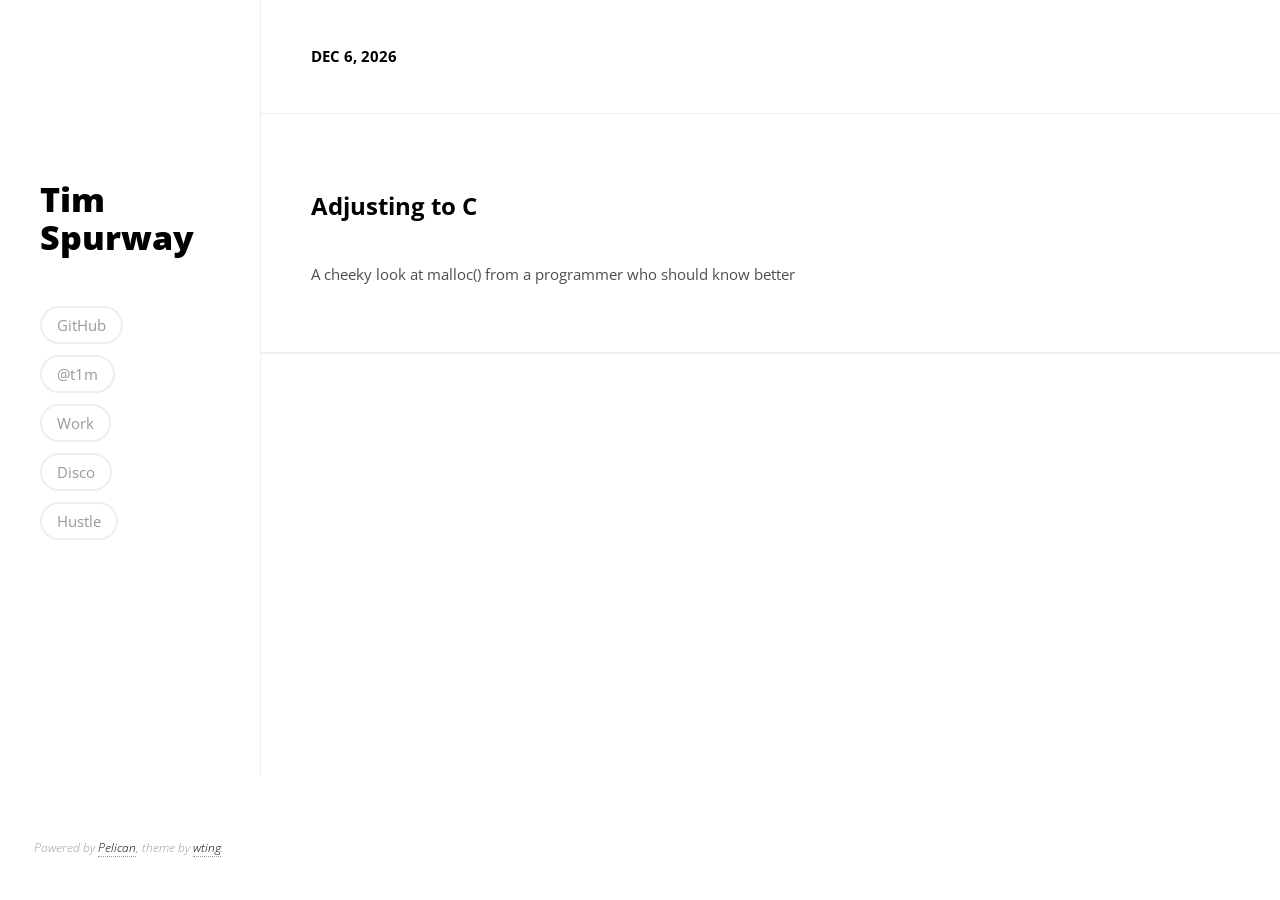
==== commit 59c1beea: "doc" ====
--- a/index.html
+++ b/index.html
@@ -1,126 +1,73 @@
 <!DOCTYPE html>
 <html lang="en">
 <head>
-        <meta charset="utf-8" />
-        <title>Not A How To</title>
-        <link rel="stylesheet" href="/theme/css/main.css" />
+	<link rel="stylesheet" type="text/css" href="/theme/css/style.css">
+	<!--<link rel="stylesheet/less" type="text/css" href="/theme/css/style.less">-->
+	<!--<script src="/theme/js/less.js" type="text/javascript"></script>-->
+	<link rel="stylesheet" type="text/css" href="/theme/css/pygments.css">
+	<link href='http://fonts.googleapis.com/css?family=Open+Sans:800,400,300|Inconsolata' rel='stylesheet' type='text/css'>
 
-        <!--[if IE]>
-            <script src="http://html5shiv.googlecode.com/svn/trunk/html5.js"></script>
-        <![endif]-->
+	<link href="/" type="application/atom+xml" rel="alternate" title="Not A How To ATOM Feed" />
+
+		<title>Not A How To</title>
+		<meta charset="utf-8" />
 </head>
+<body>
+	<section id="sidebar">
+		<figure id="user_logo">
+			<a href="/"><div class="logo">&nbsp;</div></a>
+		</figure>
 
-<body id="index" class="home">
-        <header id="banner" class="body">
-                <h1><a href="/">Not A How To </a></h1>
-                <nav><ul>
-                    <li><a href="/category/hustle.html">Hustle</a></li>
-                    <li><a href="/category/programming.html">Programming</a></li>
-                </ul></nav>
-        </header><!-- /#banner -->
+		<div class="user_meta">
+			<h1 id="user"><a href="/" class="">Tim Spurway</a></h1>
+			<h2></h2>
+			<ul>
+					<li><a href="https://github.com/tspurway">GitHub</a></li>
+					<li><a href="https://twitter.com/t1m">@t1m</a></li>
+					<li><a href="http://www.chango.com/about/labs">Work</a></li>
+					<li><a href="https://github.com/discoproject/disco">Disco</a></li>
+					<li><a href="https://github.com/chango/hustle">Hustle</a></li>
+			</ul>
+		</div>
+		<footer>
+			<address>
+				Powered by <a href="http://pelican.notmyidea.org/">Pelican</a>,
+				theme by <a href="https://github.com/wting/pelican-svbtle">wting</a>.
+			</address>
+		</footer>
+	</section>
 
-            <aside id="featured" class="body">
-                <article>
-                    <h1 class="entry-title"><a href="/the-hustle-query-dsl-python-vs-sql.html">The Hustle Query DSL: Python vs. SQL</a></h1>
-<footer class="post-info">
-        <abbr class="published" title="2014-03-11T00:00:00">
-                Tue 11 March 2014
-        </abbr>
+	<section id="posts">
+	<header>
+		<h1>Tim Spurway's blog</h1>
+		<h3>
+			<script type="text/javascript">
+				var currentDate = new Date();
+				var day = currentDate.getDate();
+				var monthNames = [ "Jan", "Feb", "Mar", "Apr", "May", "June", "July", "Aug", "Sep", "Oct", "Nov", "Dec" ];
+				var month = monthNames[currentDate.getMonth()].toUpperCase();
+				var year = currentDate.getFullYear();
+				document.write(month + " " + day + ", " + year);
+			</script>
+		</h3>
+	</header>
 
-        <address class="vcard author">
-                By <a class="url fn" href="/author/tim-spurway.html">Tim Spurway</a>
-        </address>
-<p>In <a href="/category/hustle.html">Hustle</a>. </p>
-<p>tags: <a href="/tag/hustle.html">hustle</a><a href="/tag/bigdata.html">bigdata</a><a href="/tag/database.html">database</a></p>
-</footer><!-- /.post-info --><p>Hustle is a distributed <a class="reference external" href="http://en.wikipedia.org/wiki/Column-oriented_DBMS">column oriented</a> style database built on
-the <a class="reference external" href="http://discoproject.org">Disco Pipelined MapReduce</a> platform.  It is a traditional database in the sense
-that it has a <a class="reference external" href="http://en.wikipedia.org/wiki/Relational_model">relational model</a> of data organized into
-<em>tables</em> and <em>columns</em> complying with a strict <em>schema</em>.  Unlike a traditional relational database, we chose to
-eschew the SQL language, preferring instead to use a Python based
-<a class="reference external" href="http://en.wikipedia.org/wiki/Domain-specific_language">Domain Specific Language (DSL)</a>.</p>
-<p>When designing a relational database, you have to consider the query interface, and you have to look at SQL.  SQL is
-probably one of the most successful computer languages in history.  Why <em>wouldn't</em> you use it?</p>
-<div class="section" id="hustle-is-a-mapreduce-framework">
-<h2>Hustle is a MapReduce Framework</h2>
-<p>Although Hustle is a database, it grew out of a set of tools we built for the Disco MapReduce platform.  One of the
-compelling features of Disco is that Python MapReduce jobs and their dependencies are seamlessly sent to the
-worker nodes as <em>data</em> when the job is executed.  This means you simply write code, and <em>submit</em> that code to run.
-You don't have to worry about <em>loading</em> the scripts on the cluster before you run the job, unlike
-<a class="reference external" href="https://hadoop.apache.org/docs/r2.2.0/api/org/apache/hadoop/filecache/DistributedCache.html">other MapReduce systems</a>.
-This <em>low latency</em> and <em>low cost</em> Python execution in Disco made it very attractive to build the query facility
-directly in Python.</p>
-<p>Efficiency is another reason for building the query language in Python.  The Disco worker protocol already <em>speaks</em>
-Python, and so executing Python during the query is essentially 'free'.  In order to accommodate a SQL interpreter in
-the Disco tool-chain, we would probably implement it in Python anyway, as the end result would need to be executed
-by the Disco worker.  It doesn't take very long to see that there would be significant development resources to
-create a solution in SQL that doesn't appear as though it would be as performant at the 'free' Python solution.</p>
-<p>Let's take a quick look at a Hustle query in Python:</p>
-<pre class="literal-block">
-select(impressions.ad_id, h_sum(impressions.cpm_millis).named('total'), h_count(),
-       where=(impressions.date &gt; '2014-01-13') &amp; (impressions.date &lt;= '2014-01-20'),
-       order_by='total',
-       desc=True,
-       limit=5)
-</pre>
-<p>The <code>impression</code> object is Hustle <em>Table</em>.  Note that in Hustle, columns (like <em>ad_id</em> above) are referenced
-using Python's <em>dot</em> notation, as though they were members of the <em>Table</em> class.  Also note how the <em>where</em> 'clause'
-uses a overloaded functions both for the <em>comparison</em> operators (&lt;, &gt;, &gt;=, etc.) as well as for <em>logical</em>
-operations (&amp;, | and ~).  For detailed documentation refer to the <a class="reference external" href="http://chango.github.io/hustle/howto/query.html">Hustle Query Guide</a>.</p>
-<p>So far, this looks an awful lot <em>like</em> SQL, and it performs extremely well.  It is also extensible at a number of
-levels.  This feature of Hustle is extremely important for using Hustle for diverse fields such as machine learning
-or <a class="reference external" href="http://blog.notdot.net/2012/09/Dam-Cool-Algorithms-Cardinality-Estimation">Cardinality Estimation</a>.  Because
-the operators and functions used in the <em>select()</em> function are simply written in Python, it is fairly easy to
-extend the framework to accommodate new data types or functions to perform on that data.</p>
-<p>Note that when you extend the Hustle framework, the extension will run across the Disco cluster in a fully
-distributed fashion because the <em>select()</em> is implemented as a MapReduce pipeline (look at the <a class="reference external" href="http://chango.github.io/hustle/api/core.html#hustle.core.marble.Aggregation">Aggregation class</a> for a detailed discussion of
-extending Hustle's aggregate functions).  Compare this to <em>stored procedures</em> in SQL.  Unlike Python under the Disco
-platform, Standard SQL doesn't give you the tools to express distributed algorithms.  This is highlighted by the fact
-that <a class="reference external" href="https://community.vertica.com/vertica/topics/since_stored_procedure_is_not_supported_by_vertica_so_whats_the_alternative_to_handle_it">major BigDB vendors don't even bother supporting stored procedures</a>.</p>
-</div>
-                </article>
-            </aside><!-- /#featured -->
-                <section id="content" class="body">
-                    <h1>Other articles</h1>
-                    <hr />
-                    <ol id="posts-list" class="hfeed">
+	<dl>
+		<ol>
+				<li>
+					<h1 class="title">
+						<a href="/adjusting-to-c.html" rel="bookmark" title="Permalink to Adjusting to C">Adjusting to C</a>
+					</h1>
+					<abbr class="published" title="2013-10-21T00:00:00">Mon 21 October 2013</abbr>
+				<div class="entry-content"> <p class="first last">A cheeky look at malloc() from a programmer who should know better</p>
+ </div>
+				</li>
+		</ol>
+	</dl>
 
-            <li><article class="hentry">
-                <header>
-                    <h1><a href="/adjusting-to-c.html" rel="bookmark"
-                           title="Permalink to Adjusting to C">Adjusting to C</a></h1>
-                </header>
-
-                <div class="entry-content">
-<footer class="post-info">
-        <abbr class="published" title="2013-10-21T00:00:00">
-                Mon 21 October 2013
-        </abbr>
-
-        <address class="vcard author">
-                By <a class="url fn" href="/author/tim-spurway.html">Tim Spurway</a>
-        </address>
-<p>In <a href="/category/programming.html">Programming</a>. </p>
-<p>tags: <a href="/tag/c.html">c</a><a href="/tag/programming.html">programming</a></p>
-</footer><!-- /.post-info -->                <p class="first last">A cheeky look at malloc() from a programmer who should know better</p>
-
-                <a class="readmore" href="/adjusting-to-c.html">read more</a>
-                </div><!-- /.entry-content -->
-            </article></li>
-            </ol><!-- /#posts-list -->
 <p class="paginator">
-    Page 1 / 1
 </p>
-            </section><!-- /#content -->
-        <section id="extras" class="body">
-        </section><!-- /#extras -->
-
-        <footer id="contentinfo" class="body">
-                <address id="about" class="vcard body">
-                Proudly powered by <a href="http://getpelican.com/">Pelican</a>, which takes great advantage of <a href="http://python.org">Python</a>.
-                </address><!-- /#about -->
-
-                <p>The theme is by <a href="http://coding.smashingmagazine.com/2009/08/04/designing-a-html-5-layout-from-scratch/">Smashing Magazine</a>, thanks!</p>
-        </footer><!-- /#contentinfo -->
+	</section>
 
 </body>
 </html>
--- a/theme/css/style.css
+++ b/theme/css/style.css
@@ -0,0 +1,44 @@
+html{min-height:100%;margin:0;padding:0;font-size:100%;-webkit-text-size-adjust:100%;-ms-text-size-adjust:100%;overflow-y:scroll;}
+body{margin:0;padding:0;background-color:#ffffff;color:#4d4d4d;font-family:'Proxima Nova','Open Sans',sans-serif;font-size:13px;line-height:16px;-webkit-font-smoothing:subpixel-antialiased;}
+a{color:#000000;text-decoration:none;border-bottom:1px dotted #999999;}a:link{color:#000000;}
+a:hover{color:#0e94ec;outline:0;}
+a:active{color:#0e94ec;outline:0;}
+a:focus{outline:thin dotted;}
+.clearfix{content:".";display:block;height:0;clear:both;}
+section#sidebar{width:258px;position:fixed;top:0;left:0;bottom:0;right:auto;min-height:700px;z-index:0;}section#sidebar figure{margin:40px 40px;width:100px;height:100px;}
+section#sidebar h1{margin:30px 20px 10px 0px;padding:0 0 0 40px;display:block;font-family:'Proxima Nova','Open Sans',sans-serif;font-weight:900;font-size:34px;line-height:38px;}section#sidebar h1 a{border:none;}
+section#sidebar h2{margin:0 40px 0 0;padding:0 0 0 40px;font-size:18px;font-weight:300;line-height:20px;}
+section#sidebar ul{margin:50px 0 0 0;padding:0 0 0 40px;}
+section#sidebar li{margin:0;padding:10px 0 20px;clear:both;display:block;float:none;}section#sidebar li a{color:#999999;font-size:15px;line-height:19px;border:2px solid #eeeeee;border-radius:35px;-moz-border-radius:35px;-webkit-border-radius:35px;padding:7px 15px;}
+section#sidebar footer{margin:0;padding:0;position:absolute;bottom:45px;width:258px;text-align:center;color:#999999;font-size:12px;font-weight:300;line-height:15px;}
+section#posts{top:0;margin:0 0 0 260px;padding:0 0 75px 0;min-height:700px;min-width:710px;height:100%;border-left:#eeeeee 1px solid;background-color:rgba(255, 255, 255, 0.9);position:relative;z-index:1;}section#posts h1{margin:24px 0 16px;color:#000000;font-size:24px;line-height:32px;}
+section#posts h2{margin:24px 0 14px;color:#000000;font-size:20px;line-height:26px;}
+section#posts h3{margin:22px 0 12px;color:#000000;}
+section#posts h4{margin:20px 0 10px;color:#000000;}
+section#posts h5{margin:20px 0 10px;color:#000000;}
+section#posts h6{margin:20px 0 10px;color:#000000;}
+section#posts ul,section#posts ol{margin:0 0 0 15px;padding:0;list-style-position:outside;}section#posts ul li,section#posts ol li{margin:0 0 15px 15px;padding:3px 0 3px 5px;}
+section#posts ul pre,section#posts ol pre{width:517px;}
+section#posts p{width:600px;}
+section#posts blockquote{margin:0;padding:0 0 0 20px;display:inline-block;border-left:10px solid #0e94ec;max-width:500px;}section#posts blockquote p{width:530px;}
+section#posts code{margin:0;padding:2px 4px;color:#000000;background-color:#eeeeee;font-family:'Inconsolata',monospace,serif;box-shadow:inset 0 1px 2px rgba(0, 0, 0, 0.3),0 1px 0 rgba(255, 255, 255, 0.6);-moz-box-shadow:inset 0 1px 2px rgba(0, 0, 0, 0.3),0 1px 0 rgba(255, 255, 255, 0.6);-webkit-box-shadow:inset 0 1px 2px rgba(0, 0, 0, 0.3),0 1px 0 rgba(255, 255, 255, 0.6);}
+section#posts tt{margin:0;color:#000000;background-color:#eeeeee;font-family:'Inconsolata',monospace,serif;}
+section#posts pre{margin:0;padding:0 0 0 20px;display:inline-block;border-left:10px solid #0e94ec;width:590px;color:#000000;background-color:#eeeeee;font-size:13px;font-family:'Inconsolata',monospace,serif;overflow-x:auto;box-shadow:inset 0 1px 2px rgba(0, 0, 0, 0.3),0 1px 0 rgba(255, 255, 255, 0.6);-moz-box-shadow:inset 0 1px 2px rgba(0, 0, 0, 0.3),0 1px 0 rgba(255, 255, 255, 0.6);-webkit-box-shadow:inset 0 1px 2px rgba(0, 0, 0, 0.3),0 1px 0 rgba(255, 255, 255, 0.6);}
+section#posts hr{color:#eeeeee;background-color:#eeeeee;height:1px;width:100%;border:none;}
+section#posts header{margin:0;padding:40px 40px 40px 50px;border-bottom:#eeeeee 1px solid;font-color:#000000;font-weight:300;text-transform:uppercase;text-size:15px;line-height:33px;}section#posts header h1{margin:0;padding:0;height:0;width:0;visibility:hidden;}
+section#posts header h3{margin:0;padding:0;color:#000000;}
+section#posts footer{margin:0;padding:0;border-top:#eeeeee 1px solid;}
+section#posts td.linenos pre{margin:0;padding:0 2px;width:20px;border:none;text-align:right;}
+section#posts a.button_accent{margin:40px 50px;padding:10px 20px;display:inline-block;border:3px solid #0e94ec;border-radius:70px;-moz-border-radius:70px;-webkit-border-radius:70px;text-transform:uppercase;color:#0e94ec;font-size:17px;font-weight:400;}section#posts a.button_accent:link{color:#0e94ec;}
+section#posts a.button_accent:hover{color:#ffffff;background-color:#0e94ec;outline:0;}
+section#posts a.button_accent:active{color:#ffffff;background-color:#0e94ec;outline:0;}
+section#posts p.paginator{margin:0;padding:0;min-height:122px;width:100%;border-top:#eeeeee 1px solid;}
+section#posts article{margin:0;padding:40px 40px 40px 50px;min-width:620px;position:relative;font-size:15px;line-height:25px;overflow-x:hidden;overflow-y:hidden;}section#posts article #title{margin:32px 0 0;padding:0;color:#000000;}section#posts article #title a{border:none;}
+section#posts article #article_meta{margin:20px 0 0 0;padding:0;font-size:13px;line-height:16px;}
+section#posts #comments{margin:0;padding:40px 40px 40px 50px;position:relative;border-top:#eeeeee 1px solid;font-size:15px;line-height:25px;min-height:600px;}section#posts #comments h2{color:#000000;}
+section#posts #disqus_thread{width:600px;}
+section#posts dl#tag_list{margin:0;padding:40px 40px 40px 50px;font-size:14px;line-height:18px;}section#posts dl#tag_list ul{margin:0;padding:0;}section#posts dl#tag_list ul li{margin:0;padding:0;}
+section#posts dl{margin:0;padding:0;font-size:15px;line-height:25px;overflow-x:hidden;overflow-y:hidden;}section#posts dl ol{margin:0;padding:0;list-style-type:none;}section#posts dl ol li{margin:0 0 0px;padding:0 0 50px 50px;border-bottom:#eeeeee 1px solid;}
+section#posts dl ol .title{margin:76px 0 0;padding:0;color:#000000;}section#posts dl ol .title a{border:none;}
+section#posts dl ol .entry-content{width:550px;}
+section#posts dl ol abbr{margin:0;padding:0;text-transform:uppercase;font-weight:300px;font-size:13px;line-height:16px;visibility:hidden;}
--- a/theme/css/pygments.css
+++ b/theme/css/pygments.css
@@ -0,0 +1,61 @@
+.hll { background-color: #ffffcc }
+.c { color: #408080; font-style: italic } /* Comment */
+.err { border: 1px solid #FF0000 } /* Error */
+.k { color: #008000; font-weight: bold } /* Keyword */
+.o { color: #666666 } /* Operator */
+.cm { color: #408080; font-style: italic } /* Comment.Multiline */
+.cp { color: #BC7A00 } /* Comment.Preproc */
+.c1 { color: #408080; font-style: italic } /* Comment.Single */
+.cs { color: #408080; font-style: italic } /* Comment.Special */
+.gd { color: #A00000 } /* Generic.Deleted */
+.ge { font-style: italic } /* Generic.Emph */
+.gr { color: #FF0000 } /* Generic.Error */
+.gh { color: #000080; font-weight: bold } /* Generic.Heading */
+.gi { color: #00A000 } /* Generic.Inserted */
+.go { color: #808080 } /* Generic.Output */
+.gp { color: #000080; font-weight: bold } /* Generic.Prompt */
+.gs { font-weight: bold } /* Generic.Strong */
+.gu { color: #800080; font-weight: bold } /* Generic.Subheading */
+.gt { color: #0040D0 } /* Generic.Traceback */
+.kc { color: #008000; font-weight: bold } /* Keyword.Constant */
+.kd { color: #008000; font-weight: bold } /* Keyword.Declaration */
+.kn { color: #008000; font-weight: bold } /* Keyword.Namespace */
+.kp { color: #008000 } /* Keyword.Pseudo */
+.kr { color: #008000; font-weight: bold } /* Keyword.Reserved */
+.kt { color: #B00040 } /* Keyword.Type */
+.m { color: #666666 } /* Literal.Number */
+.s { color: #BA2121 } /* Literal.String */
+.na { color: #7D9029 } /* Name.Attribute */
+.nb { color: #008000 } /* Name.Builtin */
+.nc { color: #0000FF; font-weight: bold } /* Name.Class */
+.no { color: #880000 } /* Name.Constant */
+.nd { color: #AA22FF } /* Name.Decorator */
+.ni { color: #999999; font-weight: bold } /* Name.Entity */
+.ne { color: #D2413A; font-weight: bold } /* Name.Exception */
+.nf { color: #0000FF } /* Name.Function */
+.nl { color: #A0A000 } /* Name.Label */
+.nn { color: #0000FF; font-weight: bold } /* Name.Namespace */
+.nt { color: #008000; font-weight: bold } /* Name.Tag */
+.nv { color: #19177C } /* Name.Variable */
+.ow { color: #AA22FF; font-weight: bold } /* Operator.Word */
+.w { color: #bbbbbb } /* Text.Whitespace */
+.mf { color: #666666 } /* Literal.Number.Float */
+.mh { color: #666666 } /* Literal.Number.Hex */
+.mi { color: #666666 } /* Literal.Number.Integer */
+.mo { color: #666666 } /* Literal.Number.Oct */
+.sb { color: #BA2121 } /* Literal.String.Backtick */
+.sc { color: #BA2121 } /* Literal.String.Char */
+.sd { color: #BA2121; font-style: italic } /* Literal.String.Doc */
+.s2 { color: #BA2121 } /* Literal.String.Double */
+.se { color: #BB6622; font-weight: bold } /* Literal.String.Escape */
+.sh { color: #BA2121 } /* Literal.String.Heredoc */
+.si { color: #BB6688; font-weight: bold } /* Literal.String.Interpol */
+.sx { color: #008000 } /* Literal.String.Other */
+.sr { color: #BB6688 } /* Literal.String.Regex */
+.s1 { color: #BA2121 } /* Literal.String.Single */
+.ss { color: #19177C } /* Literal.String.Symbol */
+.bp { color: #008000 } /* Name.Builtin.Pseudo */
+.vc { color: #19177C } /* Name.Variable.Class */
+.vg { color: #19177C } /* Name.Variable.Global */
+.vi { color: #19177C } /* Name.Variable.Instance */
+.il { color: #666666 } /* Literal.Number.Integer.Long */
